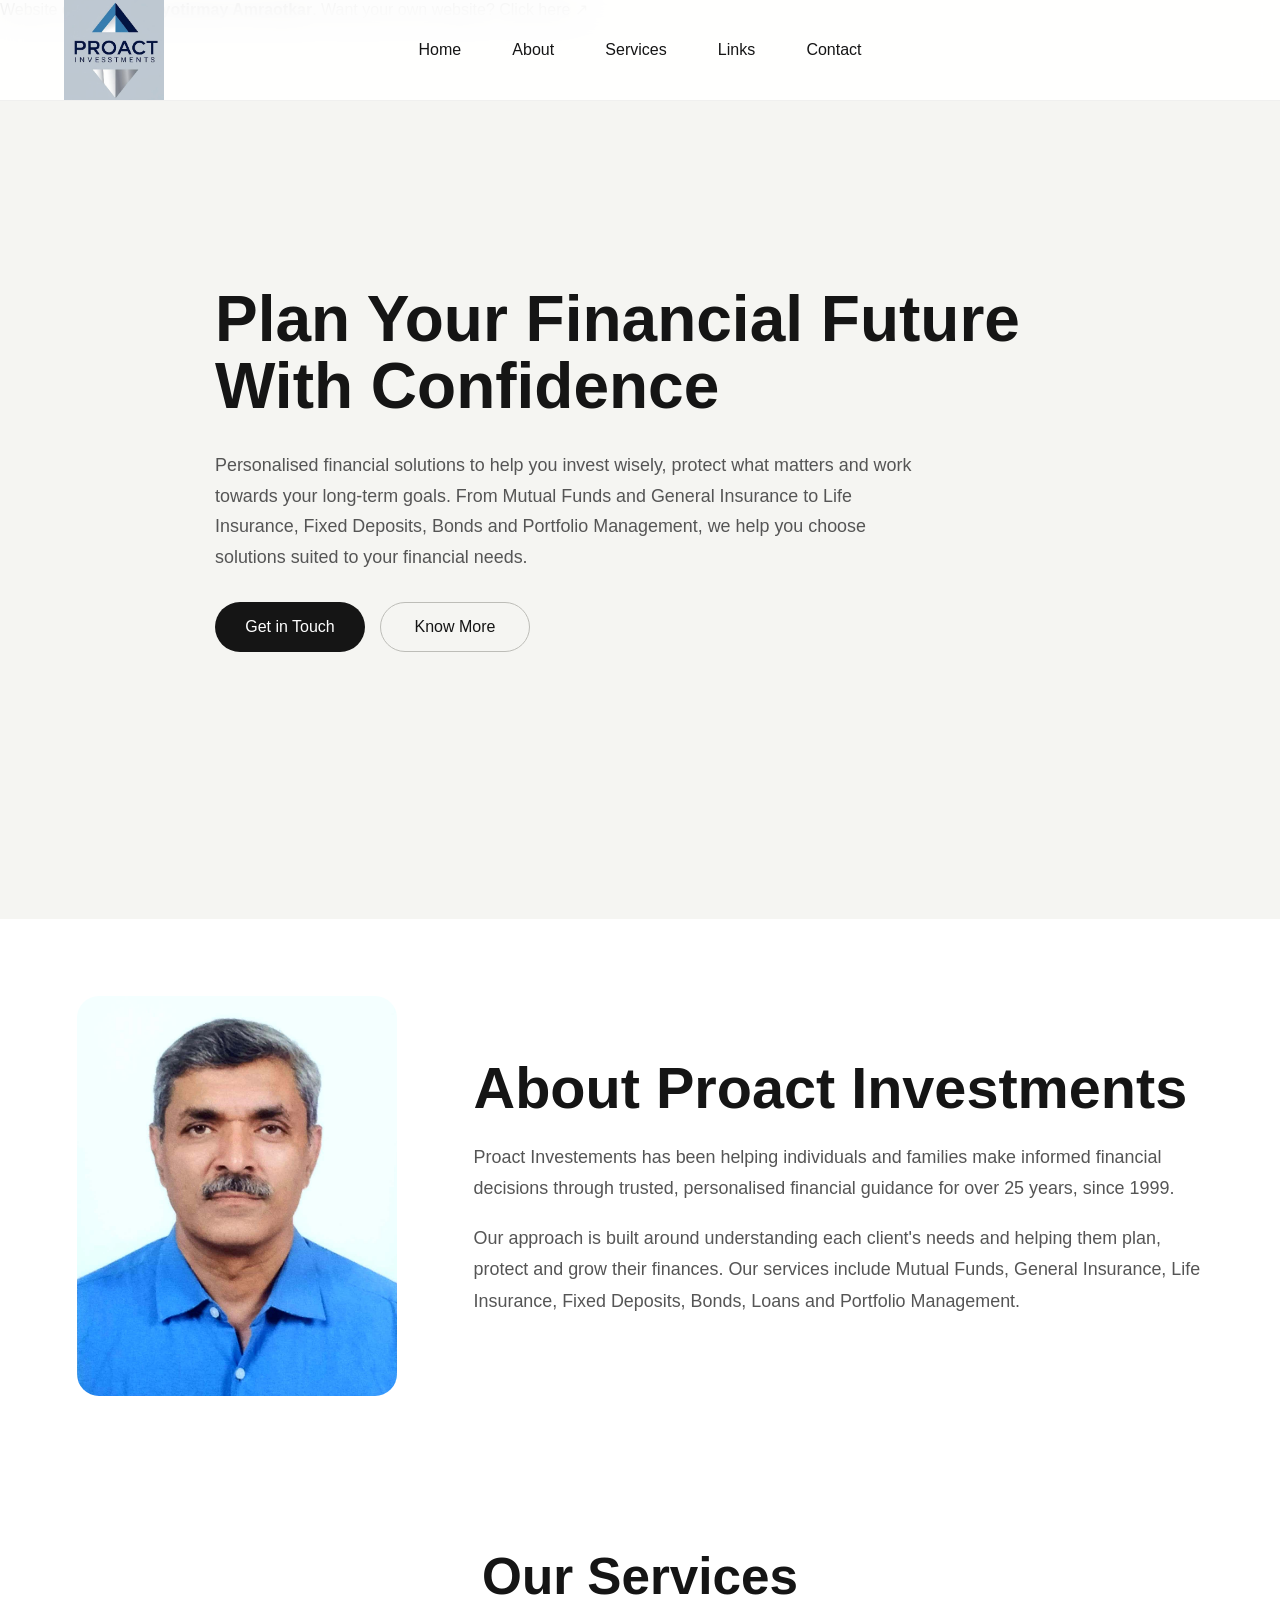
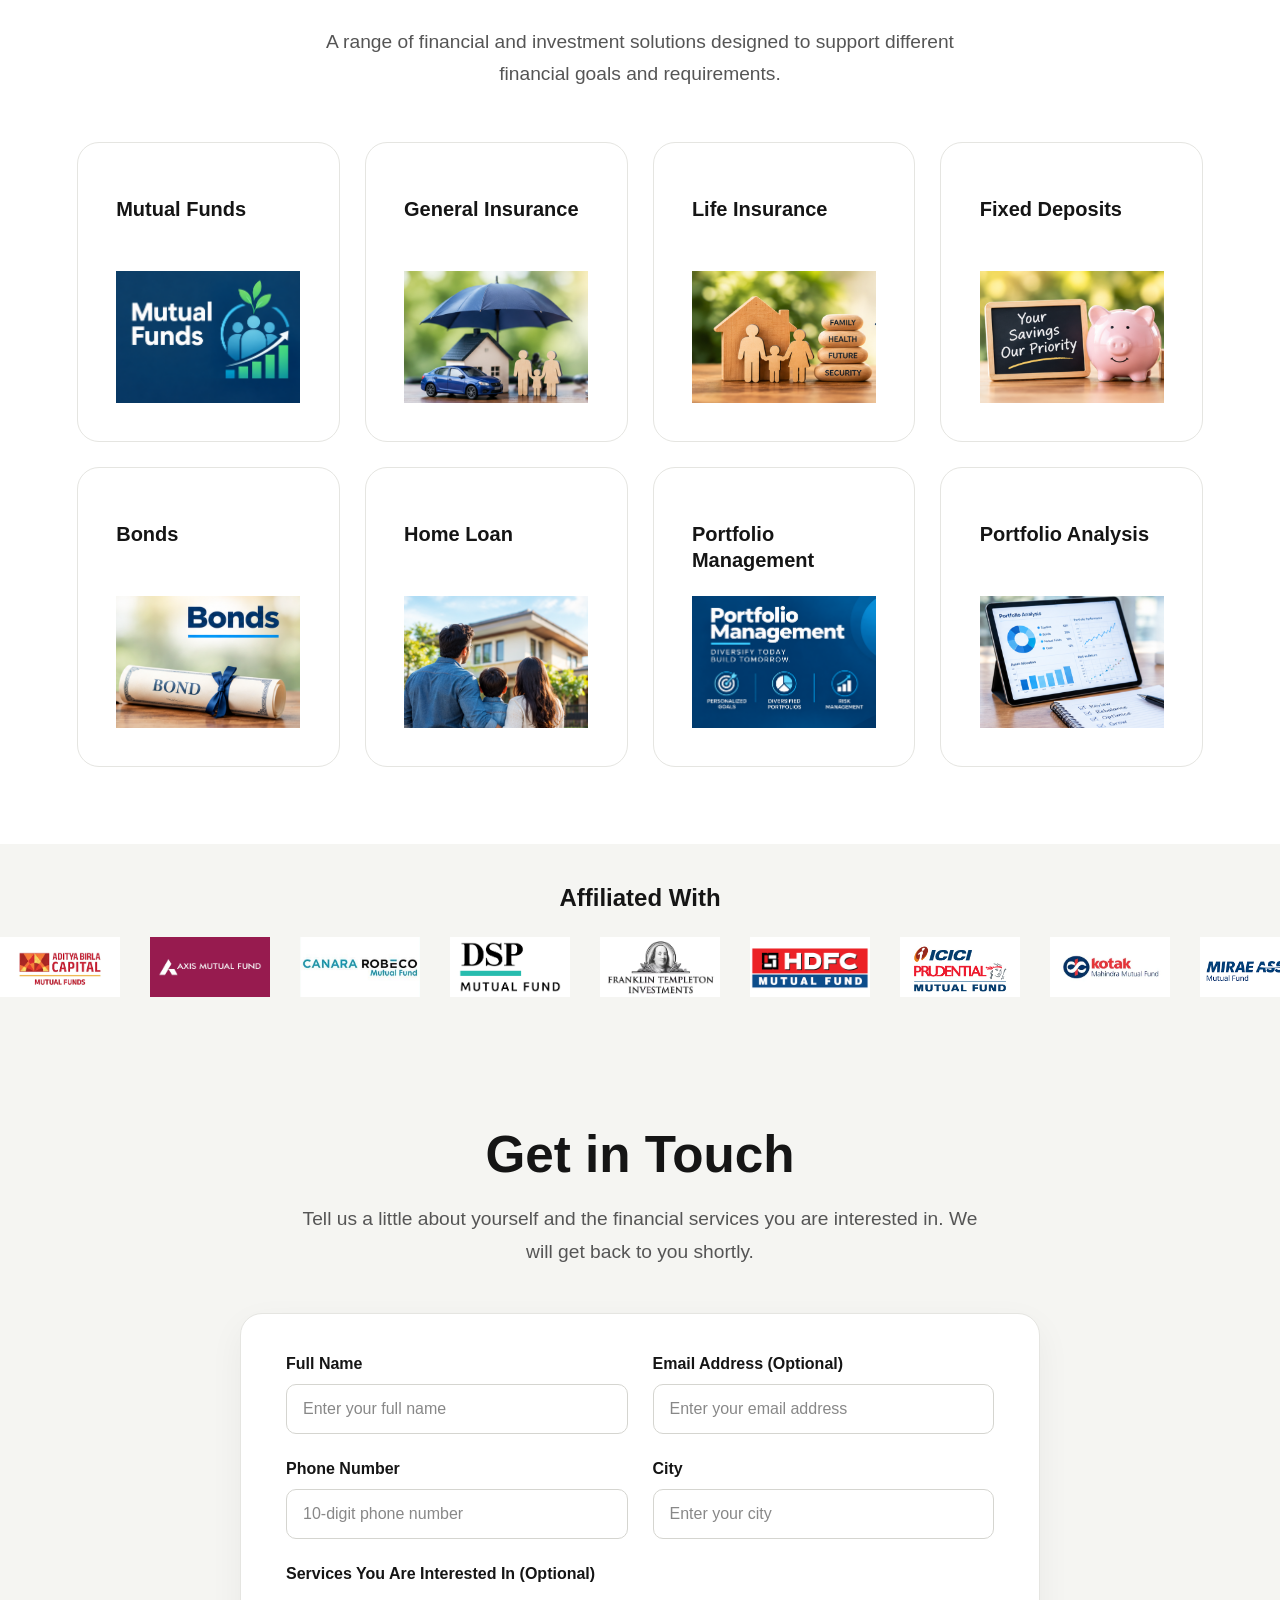
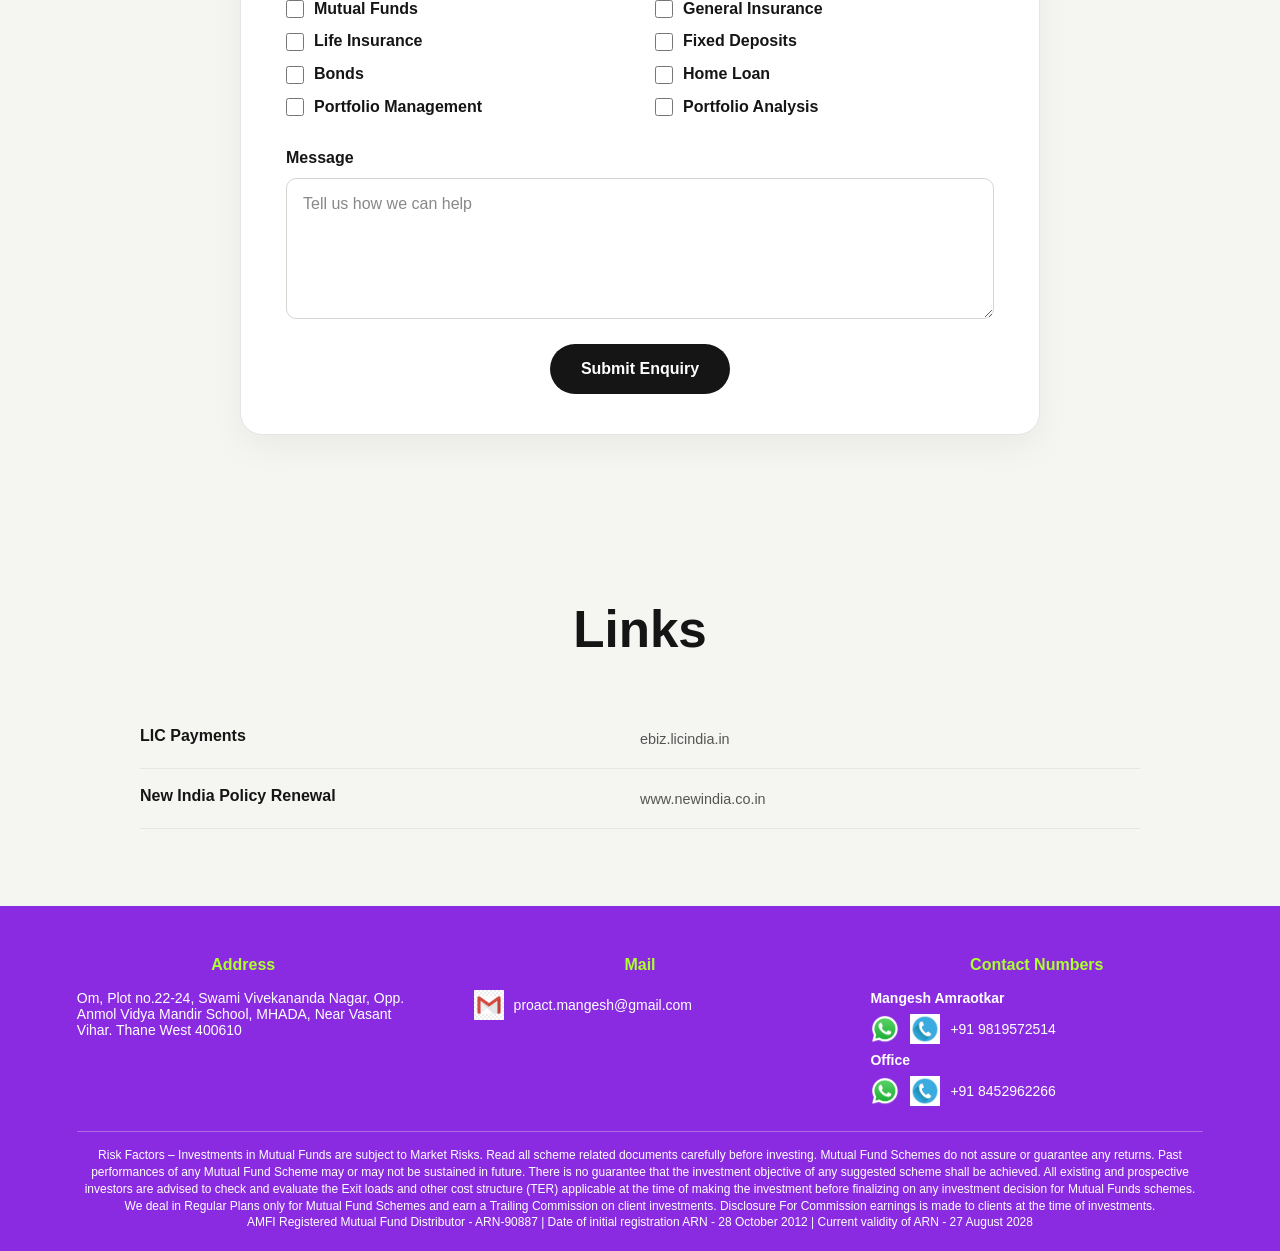
==== index.html @ 192f164f "Update index.html" ====
<!DOCTYPE html>

<html lang="en">

<head>
    <meta charset="UTF-8">
    <meta name="viewport" content="width=device-width, initial-scale=1.0">
    <meta name="description" content="Proact - Financial and investment services including mutual funds, insurance, fixed deposits, bonds and portfolio management.">
    <title>Proact</title>
    <link rel="stylesheet" href="style.css">
</head>

<body>

<header class="navbar">

    <a href="index.html#home" class="logo">
        <img src="images/proact.png" alt="Proact">
    </a>

    <nav class="desktop-nav">
        <a href="index.html#home">Home</a>
        <a href="index.html#about">About</a>
        <a href="index.html#services">Services</a>
        <a href="index.html#links">Links</a>
        <a href="index.html#contact">Contact</a>
    </nav>

    <button class="menu-button" aria-label="Open navigation menu">
        <span></span>
        <span></span>
        <span></span>
    </button>

</header>

<div class="mobile-menu">

    <a href="#home">Home</a>
    <a href="#about">About</a>
    <a href="#services">Services</a>
    <a href="#links">Links</a>
    <a href="#contact">Contact</a>

</div>
<main>
    
    <section id="advert" class="advert">
        Website designed by <strong>Jyotirmay Amraotkar</strong>.
        Want your own website?
        <a href="https://jyotirmay-amraotkar.github.io/Portfolio/index.html" target="_blank" rel="noopener noreferrer">
            Click here ↗
        </a>
    </section>
    
    <section id="home" class="hero">

        <div class="hero-content">
            
            <h1>Plan Your Financial Future With Confidence</h1>

            <p>Personalised financial solutions to help you invest wisely, protect what matters and work towards your long-term goals. From Mutual Funds and General Insurance to Life Insurance, Fixed Deposits, Bonds and Portfolio Management, we help you choose solutions suited to your financial needs.</p>

            <div class="hero-buttons">

                <a href="index.html#contact-form" class="primary-button">Get in Touch</a>
                <a href="#about" class="secondary-button">Know More</a>

            </div>

        </div>

        <div class="hero-visual"></div>

    </section>

    <section id="about" class="about section">

        <div class="about-image">
            <img src="images/Mangesh.png">
        </div>

        <div class="about-content">

            <h2>About Proact Investments</h2>

            <p>Proact Investements has been helping individuals and families make informed financial decisions through trusted, personalised financial guidance for over 25 years, since 1999.</p>

            <p>Our approach is built around understanding each client's needs and helping them plan, protect and grow their finances. Our services include Mutual Funds, General Insurance, Life Insurance, Fixed Deposits, Bonds, Loans and Portfolio Management.</p>

        </div>

    </section>

    <section id="services" class="services section" style="scroll-margin-top: 10vh;">

        <div class="section-heading">
            
            <h2>Our Services</h2>

            <p>A range of financial and investment solutions designed to support different financial goals and requirements.</p>

        </div>

        <div class="services-grid">

            <a href="services.html#Mutual-Funds" class="service-card">
                <h3>Mutual Funds</h3>
                <img src="images/Service/MF1.png" alt="Mutual Funds">
            </a>

            <a href="services.html#General-Insurance" class="service-card">
                <h3>General Insurance</h3>
                <img src="images/Service/GI1.png" alt="General Insurance">
            </a>

            <a href="services.html#Life-Insurance" class="service-card">
                <h3>Life Insurance</h3>
                <img src="images/Service/LI1.png" alt="Life Insurance">
            </a>

            <a href="services.html#Fixed-Deposits" class="service-card">
                <h3>Fixed Deposits</h3>
                <img src="images/Service/FD1.png" alt="Fixed Deposits">
            </a>

            <a href="services.html#Bonds" class="service-card">
                <h3>Bonds</h3>
                <img src="images/Service/Bonds1.png" alt="Bonds">
            </a>

            <a href="services.html#Home-Loan" class="service-card">
                <h3>Home Loan</h3>
                <img src="images/Service/HL1.png" alt="Home Loan">
            </a>

            <a href="services.html#Portfolio-Management" class="service-card">
                <h3>Portfolio Management</h3>
                <img src="images/Service/PM1.png" alt="Portfolio Management">
            </a>

            <a href="services.html#Portfolio-Analysis" class="service-card">
                <h3>Portfolio Analysis</h3>
                <img src="images/Service/PA1.png" alt="Portfolio Analysis">
            </a>

        </div>

    </section>

    <section class="logo-section">

        <h2>Affiliated With</h2>

        <div class="logo-track">

            <div class="logo-box"><img src="images/Logo/birla.png" alt=""></div>
            <div class="logo-box"><img src="images/Logo/axis.png" alt=""></div>
            <div class="logo-box"><img src="images/Logo/canara.png" alt=""></div>
            <div class="logo-box"><img src="images/Logo/dsp.png" alt=""></div>
            <div class="logo-box"><img src="images/Logo/franklin.png" alt=""></div>
            <div class="logo-box"><img src="images/Logo/hdfc.png" alt=""></div>
            <div class="logo-box"><img src="images/Logo/icici.png" alt=""></div>
            <div class="logo-box"><img src="images/Logo/kotak.png" alt=""></div>
            <div class="logo-box"><img src="images/Logo/mirae.png" alt=""></div>
            <div class="logo-box"><img src="images/Logo/motilal.png" alt=""></div>
            <div class="logo-box"><img src="images/Logo/nippon.png" alt=""></div>
            <div class="logo-box"><img src="images/Logo/parag parikh.png" alt=""></div>
            <div class="logo-box"><img src="images/Logo/quant.png" alt=""></div>
            <div class="logo-box"><img src="images/Logo/sbi.png" alt=""></div>
            <div class="logo-box"><img src="images/Logo/sundaram.png" alt=""></div>
            <div class="logo-box"><img src="images/Logo/tata.png" alt=""></div>
            <div class="logo-box"><img src="images/Logo/UTI.png" alt=""></div>

        </div>

    </section>

<section id="contact-form" class="contact-form-section">


<div class="section-heading">
    <h2>Get in Touch</h2>
    <p>Tell us a little about yourself and the financial services you are interested in. We will get back to you shortly.</p>
</div>

<form action="https://formspree.io/f/mzedddbq" method="POST" class="contact-form" id="contactForm">

    <div class="form-row">

        <div class="form-group">
            <label for="name">Full Name</label>
            <input type="text" id="name" name="name" placeholder="Enter your full name" required>
        </div>

        <div class="form-group">
            <label for="email">Email Address <span>(Optional)</span></label>
            <input type="email" id="email" name="email" placeholder="Enter your email address">
        </div>

    </div>

    <div class="form-row">

        <div class="form-group">
            <label for="phone">Phone Number</label>
            <input type="tel" id="phone" name="phone" placeholder="10-digit phone number" pattern="[0-9]{10}" maxlength="10" inputmode="numeric" required>
        </div>

        <div class="form-group">
            <label for="city">City</label>
            <input type="text" id="city" name="city" placeholder="Enter your city">
        </div>

    </div>

    <div class="form-group">

        <label>Services You Are Interested In <span>(Optional)</span></label>

        <div class="service-checkboxes">

            <label class="checkbox-option">
                <input type="checkbox" name="services[]" value="Mutual Funds">
                <span>Mutual Funds</span>
            </label>

            <label class="checkbox-option">
                <input type="checkbox" name="services[]" value="General Insurance">
                <span>General Insurance</span>
            </label>

            <label class="checkbox-option">
                <input type="checkbox" name="services[]" value="Life Insurance">
                <span>Life Insurance</span>
            </label>

            <label class="checkbox-option">
                <input type="checkbox" name="services[]" value="Fixed Deposits">
                <span>Fixed Deposits</span>
            </label>

            <label class="checkbox-option">
                <input type="checkbox" name="services[]" value="Bonds">
                <span>Bonds</span>
            </label>

            <label class="checkbox-option">
                <input type="checkbox" name="services[]" value="Home Loan">
                <span>Home Loan</span>
            </label>

            <label class="checkbox-option">
                <input type="checkbox" name="services[]" value="Portfolio Management">
                <span>Portfolio Management</span>
            </label>

            <label class="checkbox-option">
                <input type="checkbox" name="services[]" value="Portfolio Analysis">
                <span>Portfolio Analysis</span>
            </label>

        </div>

    </div>

    <div class="form-group">
        <label for="message">Message</label>
        <textarea id="message" name="message" rows="5" placeholder="Tell us how we can help"></textarea>
    </div>

    <button type="submit" class="form-submit">Submit Enquiry</button>

</form>

<div class="form-success-popup" id="formSuccessPopup">

    <div class="form-success-content">

        <button type="button" class="form-success-close" aria-label="Close">&times;</button>

        <p>We have received your response and will contact you shortly. Thank you.</p>

    </div>

</div>


</section>


    <section id="links" class="links section" style="scroll-margin-top: 20vh;">

        <div class="section-heading">

            <h2>Links</h2>

        </div>

        <div class="links-grid">

            <div class="link-item">

                <div class="link-info">
                    <h3>LIC Payments</h3>
                </div>

                <a href="https://ebiz.licindia.in/D2CPM/?_ga=2.135355507.333589188.1790401181-675152320.1788937190#DirectPay" target="_blank">ebiz.licindia.in</a>

            </div>

            <div class="link-item">

                <div class="link-info">
                    <h3>New India Policy Renewal</h3>
                </div>

                <a href="https://www.newindia.co.in/portal/quickRenewPost/renewal" target="_blank">www.newindia.co.in</a>

            </div>

        </div>

    </section>

</main>

<footer id="contact">

    <div class="footer-main">

        <div class="footer-address">

            <h3>Address</h3>

            <p>Om, Plot no.22-24, Swami Vivekananda Nagar, Opp. Anmol Vidya Mandir School, MHADA, Near Vasant Vihar. Thane West 400610</p>

        </div>

        <div class="footer-contact1">

            <h3>Mail</h3>

            <div class="contact-line">

                <a href="mailto:proact.mangesh@gmail.com" class="contact-button">
                    <img src="images/mail.png" alt="Mail">
                </a>

                <a href="mailto:proact.mangesh@gmail.com">proact.mangesh@gmail.com</a>

            </div>

        </div>

        <div class="footer-contact2">

            <h3>Contact Numbers</h3>

            <p><strong>Mangesh Amraotkar</strong></p>

            <div class="contact-line">

                <a href="https://wa.me/919819572514" class="contact-button" target="_blank">
                    <img src="images/wapp.png">
                </a>

                <a href="tel:+919819572514" class="contact-button">
                    <img src="images/call.png" alt="Call">
                </a>

                <p>+91 9819572514</p>

            </div>

            <p><strong>Office</strong></p>

            <div class="contact-line">

                <a href="https://wa.me/918452962266" class="contact-button" target="_blank">
                    <img src="images/wapp.png">
                </a>

                <a href="tel:+918452962266" class="contact-button">
                    <img src="images/call.png" alt="Call">
                </a>

                <p>+91 8452962266</p>

            </div>

        </div>

    </div>

    <div class="footer-bottom">

        <p>Risk Factors – Investments in Mutual Funds are subject to Market Risks. Read all scheme related documents carefully before investing. Mutual Fund Schemes do not assure or guarantee any returns. Past performances of any Mutual Fund Scheme may or may not be sustained in future. There is no guarantee that the investment objective of any suggested scheme shall be achieved. All existing and prospective investors are advised to check and evaluate the Exit loads and other cost structure (TER) applicable at the time of making the investment before finalizing on any investment decision for Mutual Funds schemes. We deal in Regular Plans only for Mutual Fund Schemes and earn a Trailing Commission on client investments. Disclosure For Commission earnings is made to clients at the time of investments.</p>

        <p>AMFI Registered Mutual Fund Distributor - ARN-90887 | Date of initial registration ARN - 28 October 2012 | Current validity of ARN - 27 August 2028</p>

    </div>

</footer>

<script src="script.js"></script>

</body>
</html>
---- style.css ----
:root {
--background: #f5f5f2;
--surface: #ffffff;
--dark: #151515;
--border: #e5e5e1;
--radius: 22px;
--max-width: 1400px;
}

* {
  margin: 0;
  padding: 0;
  box-sizing: border-box;
  }

html {
scroll-behavior: smooth;
font-size: 16px;
}

body {
font-family: Arial, Helvetica, sans-serif;
background: var(--background);
color: var(--dark);
overflow-x: hidden;
}

a {
text-decoration: none;
color: inherit;
}

button {
font: inherit;
border: 0;
cursor: pointer;
}

img {
max-width: 100%;
display: block;
}

/* Navigation */

.logo {
width: 100px;
height: 100px;
overflow: hidden;
}

.logo img {
width: 100%;
height: 100%;
object-fit: contain;
}

.navbar {
position: fixed;
top: 0;
left: 0;
z-index: 1000;
width: 100%;
min-height: 76px;
padding: 0 clamp(20px, 5vw, 80px);
display: flex;
align-items: center;
justify-content: flex-start;
gap: clamp(40px, 6vw, 100px);
background: rgba(255, 255, 255, 0.92);
backdrop-filter: blur(14px);
border-bottom: 1px solid rgba(0, 0, 0, 0.06);
}

.desktop-nav {
position: absolute;
left: 50%;
transform: translateX(-50%);
display: flex;
align-items: center;
gap: clamp(25px, 4vw, 55px);
}

.desktop-nav a {
font-size: 1rem;
transition: opacity 0.2s ease;
}

.desktop-nav a:hover {
opacity: 0.5;
}

.nav-actions {
display: flex;
align-items: center;
gap: 22px;
}

.nav-actions > a:first-child {
font-size: 0.9rem;
}

.nav-button {
min-width: 120px;
height: 42px;
padding: 0 22px;
display: flex;
align-items: center;
justify-content: center;
background: var(--dark);
color: #ffffff;
border-radius: 100px;
transition: transform 0.2s ease;
}

.nav-button:hover {
transform: translateY(-2px);
}

.menu-button {
display: none;
width: 42px;
height: 42px;
margin-left: auto;
padding: 8px;
background: transparent;
flex-direction: column;
justify-content: center;
gap: 5px;
}

.menu-button span {
width: 100%;
height: 2px;
background: var(--dark);
}

.mobile-menu {
display: none;
}

/* Shared Sections and Buttons */

.section {
width: min(var(--max-width), 100%);
margin: auto;
padding: clamp(50px, 6vw, 85px) clamp(20px, 6vw, 80px);
}

.primary-button,
.secondary-button {
min-width: 150px;
height: 50px;
padding: 0 25px;
display: inline-flex;
align-items: center;
justify-content: center;
border-radius: 100px;
}

.primary-button {
background: var(--dark);
color: #ffffff;
}

.secondary-button {
border: 1px solid #bdbdb8;
background: transparent;
}

/* Hero Section */

.hero {
min-height: 100svh;
padding: clamp(110px, 12vw, 160px) clamp(20px, 7vw, 110px);
display: flex;
align-items: center;
background: var(--background);
}

.hero-content {
width: 100%;
max-width: 850px;
margin: 0 auto;
}

.hero-content h1 {
max-width: 850px;
font-size: clamp(2.8rem, 5vw, 5.5rem);
line-height: 1.05;
font-weight: 700;
}

.hero-content p {
width: min(700px, 95%);
margin: 30px 0;
font-size: clamp(1rem, 1.4vw, 1.2rem);
line-height: 1.7;
color: #555555;
}

.hero-buttons {
display: flex;
flex-wrap: wrap;
gap: 15px;
}

/* About Section */

.about {
width: 100%;
display: flex;
flex-direction: row;
align-items: center;
gap: clamp(50px, 6vw, 80px);
background: var(--surface);
}

.about-image {
width: 320px;
height: 400px;
flex: 0 0 320px;
margin: 0;
border-radius: var(--radius);
overflow: hidden;
background: #eeeeea;
}

.about-image img {
width: 100%;
height: 100%;
object-fit: cover;
}

.about-content {
flex: 1;
width: auto;
max-width: 850px;
margin: 0;
}

.about-content h2 {
margin: 0 0 22px;
font-size: clamp(2.4rem, 4.5vw, 4rem);
line-height: 1.1;
}

.about-content p {
width: 100%;
margin: 0 0 18px;
font-size: clamp(1.05rem, 1.4vw, 1.25rem);
line-height: 1.75;
color: #555555;
}

/* Section Headings */

.section-heading {
max-width: 700px;
margin: 0 auto clamp(35px, 4vw, 55px);
text-align: center;
}

.section-heading h2 {
font-size: clamp(2rem, 4vw, 3.5rem);
line-height: 1.1;
}

.section-heading p {
max-width: 700px;
margin: 20px auto 0;
font-size: clamp(1.05rem, 1.5vw, 1.25rem);
line-height: 1.7;
color: #555555;
}

/* Services Section */

.services {
background: var(--surface);
}

.services-grid {
display: grid;
grid-template-columns: repeat(4, minmax(0, 1fr));
gap: clamp(15px, 2vw, 25px);
}

.service-card {
min-height: 300px;
padding: clamp(25px, 3vw, 40px);
display: flex;
flex-direction: column;
justify-content: space-between;
background: var(--surface);
border: 1px solid var(--border);
border-radius: var(--radius);
transition: transform 0.25s ease, box-shadow 0.25s ease;
}

.service-card:hover {
transform: translateY(-5px);
box-shadow: 0 15px 40px rgba(0, 0, 0, 0.07);
}

.service-card h3 {
margin-top: 14px;
font-size: 1.25rem;
line-height: 1.3;
}

.service-card img {
width: 100%;
height: auto;
object-fit: contain;
}

/* Affiliated Logos */

.logo-section {
width: 100%;
padding: 40px 0;
overflow: hidden;
}

.logo-section h2 {
margin-bottom: 25px;
text-align: center;
}

.logo-track {
display: flex;
align-items: center;
width: max-content;
gap: 30px;
animation: logo-scroll 35s linear infinite;
}

.logo-box {
width: 120px;
height: 60px;
flex: 0 0 120px;
display: flex;
align-items: center;
justify-content: center;
}

.logo-box img {
width: 100%;
height: 100%;
object-fit: contain;
}

@keyframes logo-scroll {
from {
transform: translateX(0);
}

to {
    transform: translateX(calc(-50% - 15px));
}

}

/* Contact Form */

.contact-form-section {
width: min(var(--max-width), 100%);
margin: auto;
padding: clamp(70px, 7vw, 100px) clamp(20px, 6vw, 80px);
background: var(--background);
}

.contact-form-section .section-heading {
max-width: 750px;
margin-bottom: 45px;
}

.contact-form {
width: min(100%, 800px);
margin: 0 auto;
padding: 40px 45px;
display: flex;
flex-direction: column;
gap: 25px;
background: var(--surface);
border: 1px solid var(--border);
border-radius: var(--radius);
box-shadow: 0 12px 35px rgba(0, 0, 0, 0.05);
}

.form-row {
display: grid;
grid-template-columns: 1fr 1fr;
gap: 25px;
}

.form-group {
display: flex;
flex-direction: column;
gap: 9px;
}

.form-group label {
font-size: 1rem;
font-weight: 600;
line-height: 1.3;
}

.form-group input,
.form-group textarea {
width: 100%;
padding: 14px 16px;
font-family: Arial, Helvetica, sans-serif;
font-size: 1rem;
line-height: 1.4;
color: var(--dark);
background: #ffffff;
border: 1px solid #d5d5d0;
border-radius: 10px;
outline: none;
transition: border-color 0.2s ease, box-shadow 0.2s ease;
}

.form-group input {
height: 50px;
}

.form-group textarea {
min-height: 130px;
resize: vertical;
}

.form-group input::placeholder,
.form-group textarea::placeholder {
color: #888888;
}

.form-group input:focus,
.form-group textarea:focus {
border-color: var(--dark);
box-shadow: 0 0 0 3px rgba(21, 21, 21, 0.08);
}

.service-checkboxes {
display: grid;
grid-template-columns: 1fr 1fr;
gap: 12px 30px;
padding: 5px 0;
}

.checkbox-option {
display: flex;
align-items: center;
gap: 10px;
font-size: 1rem;
font-weight: 400;
line-height: 1.4;
cursor: pointer;
}

.checkbox-option input {
width: 18px;
height: 18px;
margin: 0;
flex: 0 0 18px;
accent-color: var(--dark);
cursor: pointer;
}

.form-submit {
align-self: center;
min-width: 180px;
height: 50px;
padding: 0 28px;
background: var(--dark);
color: #ffffff;
border-radius: 100px;
font-size: 1rem;
font-weight: 600;
transition: transform 0.2s ease, opacity 0.2s ease;
}

.form-submit:hover {
transform: translateY(-2px);
opacity: 0.9;
}

.form-success-popup {
position: fixed;
inset: 0;
z-index: 2000;
display: none;
align-items: center;
justify-content: center;
padding: 20px;
background: rgba(0, 0, 0, 0.45);
}

.form-success-popup.active {
display: flex;
}

.form-success-content {
position: relative;
width: min(100%, 500px);
padding: 45px 50px;
background: var(--surface);
border-radius: var(--radius);
box-shadow: 0 20px 60px rgba(0, 0, 0, 0.2);
text-align: center;
}

.form-success-content p {
margin: 0;
font-size: 1.15rem;
line-height: 1.6;
color: var(--dark);
}

.form-success-close {
position: absolute;
top: 12px;
right: 16px;
width: 32px;
height: 32px;
background: transparent;
color: #555555;
font-size: 1.8rem;
line-height: 1;
}

.form-success-close:hover {
color: var(--dark);
}


/* Links Section */

.links-grid {
width: 100%;
max-width: 1000px;
margin: auto;
display: grid;
grid-template-columns: 1fr;
}

.link-item {
display: grid;
grid-template-columns: 1fr 1fr;
align-items: center;
padding: 18px 0;
border-bottom: 1px solid var(--border);
}

.link-info h3 {
margin-bottom: 5px;
font-size: 1rem;
}

.link-info p {
font-size: 0.85rem;
color: #777777;
}

.link-item > a {
justify-self: start;
font-size: 0.9rem;
color: #555555;
}

.link-item > a:hover {
text-decoration: underline;
}

/* Footer */

footer {
padding: clamp(30px, 4vw, 50px) clamp(20px, 6vw, 80px) 20px;
background: blueviolet;
color: white;
text-align: left;
}

.footer-main {
width: min(var(--max-width), 100%);
margin: auto;
display: grid;
grid-template-columns: repeat(3, minmax(0, 1fr));
gap: clamp(30px, 5vw, 70px);
}

.footer-address,
.footer-contact1,
.footer-contact2 {
display: flex;
flex-direction: column;
align-items: flex-start;
gap: 8px;
}

.footer-address h3,
.footer-contact1 h3,
.footer-contact2 h3 {
width: 100%;
margin-bottom: 8px;
font-size: 1rem;
color: greenyellow;
text-align: center;
}

.footer-address p,
.footer-contact1 p,
.footer-contact2 p {
width: 100%;
color: white;
font-size: 14px;
border-radius: 4px;
}

.footer-address p,
.footer-contact2 p {
text-align: left;
}

.footer-contact1 p {
text-align: center;
}

.contact-line {
width: 100%;
display: flex;
align-items: center;
justify-content: flex-start;
gap: 10px;
flex-wrap: wrap;
color: white;
font-size: 14px;
}

.contact-line > p {
width: auto;
margin: 0;
flex: 0 0 auto;
}

.contact-button {
width: 30px;
height: 30px;
flex: 0 0 30px;
display: flex;
align-items: center;
justify-content: center;
border-radius: 6px;
transition: transform 0.2s ease, opacity 0.2s ease;
}

.contact-button:hover {
transform: translateY(-2px);
opacity: 0.8;
}

.contact-button img {
width: 100%;
height: 100%;
object-fit: contain;
}

.contact-line > a:last-child {
transition: opacity 0.2s ease;
}

.contact-line > a:last-child:hover {
opacity: 0.75;
}

.footer-bottom {
width: min(var(--max-width), 100%);
margin: 25px auto 0;
padding-top: 15px;
border-top: 1px solid rgba(255, 255, 255, 0.3);
}

.footer-bottom p {
width: 100%;
text-align: center;
color: white;
font-size: 12px;
line-height: 1.4;
}

/* Services Page */

.services-page {
width: 100%;
}

.service-detail {
width: 100%;
min-height: auto;
padding: clamp(80px, 8vw, 110px) clamp(30px, 7vw, 100px);
padding-right: clamp(300px, 24vw, 380px);
display: grid;
grid-template-columns: 1fr;
grid-template-rows: auto auto;
align-items: start;
gap: clamp(25px, 3vw, 45px);
scroll-margin-top: 80px;
}

.service-detail:nth-child(even) {
background: var(--background);
}

.service-detail-image {
grid-column: 1;
grid-row: 1;
width: 100%;
aspect-ratio: 21 / 3;
background: var(--placeholder);
border-radius: var(--radius);
overflow: hidden;
}

.service-detail-image img {
width: 100%;
height: 100%;
object-fit: fill;
}

.service-detail-content {
grid-column: 1;
grid-row: 2;
width: 100%;
max-width: 1000px;
display: grid;
grid-template-columns: minmax(250px, 0.75fr) minmax(0, 1.25fr);
align-items: start;
gap: clamp(35px, 6vw, 90px);
}

.service-detail-content h1 {
margin: 0;
font-size: clamp(2.2rem, 4vw, 4.2rem);
line-height: 1.05;
color: var(--dark);
}

.service-detail-content p {
width: 100%;
max-width: 700px;
margin: 0;
font-size: clamp(1.05rem, 1.4vw, 1.25rem);
line-height: 1.8;
color: #555555;
}

.service-navigation {
position: fixed;
top: 50%;
right: clamp(20px, 3vw, 50px);
transform: translateY(-50%);
z-index: 100;
width: clamp(170px, 15vw, 220px);
display: flex;
flex-direction: column;
gap: 10px;
}

.service-navigation a {
width: 100%;
min-height: 42px;
padding: 10px 15px;
display: flex;
align-items: center;
justify-content: center;
background: var(--dark);
border: 1px solid #bbbbbb;
border-radius: 100px;
color: white;
font-size: 0.8rem;
line-height: 1.2;
text-align: center;
}

/* Tablet Optimization */

@media (max-width: 1100px) {

html {
    font-size: 17px;
}

.navbar {
    padding: 0 40px;
}

.desktop-nav {
    gap: 25px;
}

.desktop-nav a {
    font-size: 1.05rem;
}

.about {
    gap: 50px;
}

.about-image {
    width: 280px;
    height: 350px;
    flex-basis: 280px;
}

.about-content p {
    font-size: 1.15rem;
}

.services-grid {
    grid-template-columns: repeat(3, minmax(0, 1fr));
}

.service-card h3 {
    font-size: 1.3rem;
}

.footer-main {
    gap: 35px;
}

.footer-address p,
.footer-contact1 p,
.footer-contact2 p {
    font-size: 15px;
}

.service-detail {
    padding-right: 280px;
}

.service-detail-content p {
    font-size: 1.15rem;
}

.service-navigation {
    width: 190px;
}

.service-navigation a {
    font-size: 0.9rem;
}

}

/* Smaller Tablet Optimization */

@media (max-width: 900px) {

html {
    font-size: 17px;
}

.navbar {
    padding: 0 30px;
}

.desktop-nav {
    gap: 18px;
}

.desktop-nav a {
    font-size: 1rem;
}

.hero-content h1 {
    font-size: clamp(3rem, 6vw, 4.5rem);
}

.hero-content p {
    font-size: 1.15rem;
    line-height: 1.7;
}

.services-grid {
    grid-template-columns: repeat(2, minmax(0, 1fr));
}

.service-card h3 {
    font-size: 1.3rem;
}

.about {
    gap: 40px;
}

.about-image {
    width: 260px;
    height: 325px;
    flex-basis: 260px;
}

.about-content h2 {
    font-size: clamp(2.6rem, 5vw, 3.6rem);
}

.about-content p {
    font-size: 1.15rem;
    line-height: 1.75;
}

.section-heading h2 {
    font-size: clamp(2.4rem, 5vw, 3.5rem);
}

.section-heading p {
    font-size: 1.15rem;
}

.service-detail {
    padding: 80px clamp(25px, 6vw, 60px);
    padding-right: clamp(25px, 6vw, 60px);
    grid-template-columns: 1fr;
    grid-template-rows: auto auto;
    gap: 35px;
}

.service-detail-image {
    grid-column: 1;
    grid-row: 1;
    max-width: 100%;
    aspect-ratio: 16 / 8;
}

.service-detail-content {
    grid-column: 1;
    grid-row: 2;
    max-width: 100%;
    padding-top: 0;
    grid-template-columns: minmax(200px, 0.7fr) minmax(0, 1.3fr);
}

.service-detail-content h1 {
    font-size: clamp(2.6rem, 6vw, 4rem);
}

.service-detail-content p {
    font-size: 1.15rem;
    line-height: 1.75;
}

.service-navigation {
    position: static;
    width: 100%;
    transform: none;
    padding: 20px;
    flex-direction: row;
    justify-content: center;
    flex-wrap: wrap;
    gap: 8px;
    background: var(--surface);
}

.service-navigation a {
    width: auto;
    min-width: 120px;
    font-size: 0.9rem;
}

.contact-form {
    padding: 40px 35px;
}

.form-group label {
    font-size: 1rem;
}

.form-group input,
.form-group textarea {
    font-size: 1rem;
}

.checkbox-option {
    font-size: 1rem;
}

.link-info h3,
.link-item > a {
    font-size: 1rem;
}

}

/* Mobile Navigation and Layout */

@media (max-width: 800px) {

html {
    font-size: 17px;
}

.navbar {
    min-height: 76px;
    padding: 0 25px;
}

.desktop-nav {
    display: none;
}

.nav-actions {
    display: none;
}

.menu-button {
    display: flex;
}

.mobile-menu {
    position: fixed;
    top: 76px;
    left: 0;
    z-index: 999;
    width: 100%;
    padding: 25px;
    flex-direction: column;
    gap: 5px;
    background: #ffffff;
    border-bottom: 1px solid var(--border);
}

.mobile-menu.active {
    display: flex;
}

.mobile-menu a {
    padding: 14px 5px;
    border-bottom: 1px solid #eeeeee;
    font-size: 1.05rem;
}

.hero {
    min-height: auto;
    padding-top: 110px;
    padding-bottom: 65px;
}

.hero-content h1 {
    font-size: clamp(2.8rem, 9vw, 4rem);
    line-height: 1.08;
}

.hero-content p {
    width: 100%;
    font-size: 1.15rem;
    line-height: 1.75;
}

.hero-buttons a {
    font-size: 1rem;
}

.about {
    flex-direction: column;
    align-items: center;
    gap: 40px;
}

.about-image {
    width: min(100%, 320px);
    height: auto;
    aspect-ratio: 4 / 5;
    flex: 0 0 auto;
    margin: auto;
}

.about-content {
    width: 100%;
    max-width: 100%;
}

.about-content h2 {
    font-size: clamp(2.5rem, 8vw, 3.5rem);
}

.about-content p {
    font-size: 1.1rem;
    line-height: 1.75;
}

.section-heading h2 {
    font-size: clamp(2.5rem, 8vw, 3.5rem);
}

.section-heading p {
    font-size: 1.1rem;
    line-height: 1.75;
}

.footer-main {
    grid-template-columns: 1fr;
}

.footer-address,
.footer-contact1,
.footer-contact2 {
    width: 100%;
}

.footer-address p,
.footer-contact1 p,
.footer-contact2 p {
    font-size: 15px;
    line-height: 1.6;
}

.footer-bottom p {
    font-size: 13px;
    line-height: 1.5;
}

.service-detail-content {
    grid-template-columns: 1fr;
    gap: 20px;
}

.service-detail-content h1 {
    font-size: clamp(2.5rem, 8vw, 3.5rem);
}

.service-detail-content p {
    font-size: 1.1rem;
    line-height: 1.75;
}

.contact-form {
    padding: 35px 30px;
}

.form-row {
    grid-template-columns: 1fr;
}

.form-group label {
    font-size: 1rem;
}

.form-group input,
.form-group textarea {
    font-size: 1rem;
}

.checkbox-option {
    font-size: 1rem;
}

.link-info h3,
.link-item > a {
    font-size: 1rem;
}

}

/* Small Mobile Optimization */

@media (max-width: 550px) {

html {
    font-size: 16px;
}

.navbar {
    min-height: 68px;
    padding: 0 20px;
}

.logo {
    width: 80px;
    height: 80px;
}

.mobile-menu {
    top: 68px;
}

.menu-button {
    width: 38px;
    height: 38px;
}

.hero {
    padding-top: 105px;
}

.hero-content h1 {
    font-size: clamp(2.5rem, 10vw, 3.3rem);
}

.hero-content p {
    font-size: 1.05rem;
    line-height: 1.7;
}

.hero-buttons {
    width: 100%;
}

.hero-buttons a {
    flex: 1;
    min-width: 130px;
    font-size: 1rem;
}

.about {
    padding-top: 60px;
    padding-bottom: 60px;
}

.about-image {
    width: min(100%, 300px);
    aspect-ratio: 4 / 5;
}

.about-content h2 {
    font-size: clamp(2.3rem, 9vw, 3rem);
}

.about-content p {
    font-size: 1.05rem;
}

.services-grid {
    grid-template-columns: 1fr;
}

.service-card {
    min-height: 260px;
}

.service-card h3 {
    font-size: 1.25rem;
}

.section-heading h2 {
    font-size: clamp(2.3rem, 9vw, 3rem);
}

.section-heading p {
    font-size: 1.05rem;
}

.footer-main {
    gap: 35px;
}

.footer-address p,
.footer-contact1 p,
.footer-contact2 p {
    font-size: 15px;
}

.footer-bottom p {
    font-size: 12.5px;
}

.contact-line {
    gap: 8px;
}

.contact-button {
    width: 28px;
    height: 28px;
    flex-basis: 28px;
}

.service-detail {
    padding: 70px 20px;
    padding-right: 20px;
}

.service-detail-image {
    aspect-ratio: 16 / 8;
}

.service-detail-content {
    gap: 18px;
}

.service-detail-content h1 {
    margin-bottom: 0;
    font-size: 2.3rem;
}

.service-detail-content p {
    font-size: 1.05rem;
    line-height: 1.7;
}

.service-navigation {
    padding: 15px;
    gap: 7px;
}

.service-navigation a {
    min-width: 105px;
    padding: 9px 12px;
    font-size: 0.8rem;
}

.contact-form-section {
    padding: 60px 20px;
}

.contact-form {
    padding: 30px 20px;
}

.form-group label {
    font-size: 1rem;
}

.form-group input,
.form-group textarea {
    font-size: 1rem;
}

.service-checkboxes {
    grid-template-columns: 1fr;
}

.form-success-content {
    padding: 40px 30px;
}

.form-success-content p {
    font-size: 1.05rem;
}
}

/* Very Small Screens */

@media (max-width: 380px) {

html {
    font-size: 16px;
}

.navbar {
    padding: 0 16px;
}

.hero-content h1 {
    font-size: 2.4rem;
}

.hero-content p {
    font-size: 1.05rem;
}

.hero-buttons {
    flex-direction: column;
}

.hero-buttons a {
    width: 100%;
}

.about-content h2 {
    font-size: 2.3rem;
}

.about-content p {
    font-size: 1.05rem;
}

.section-heading h2 {
    font-size: 2.3rem;
}

.section-heading p {
    font-size: 1.05rem;
}

.service-detail-content h1 {
    font-size: 2.2rem;
}

.service-detail-content p {
    font-size: 1.05rem;
}

.service-navigation a {
    min-width: 90px;
    font-size: 0.78rem;
}

.contact-form {
    padding: 25px 16px;
}

.form-submit {
    width: 100%;
    min-width: 0;
}
}


/* Hide service navigation buttons on mobile phones only */
@media screen and (max-width: 1025px) {
    main.services-page > aside.service-navigation {
        display: none !important;
        visibility: hidden !important;
    }
}


/* Prevent horizontal page overflow on small screens */
@media screen and (max-width: 1025px) {
    html,
    body {
        max-width: 100%;
        overflow-x: clip;
    }

    img,
    video,
    iframe {
        max-width: 100%;
    }
}



/* Creator Advertisement */
.creator-notice {
    display: block;
    position: relative;
    width: 100%;
    box-sizing: border-box;

    margin: 0;
    padding: 0.75rem 5%;

    background-color: #f5f5f2;
    color: #333;

    text-align: center;
    font-size: clamp(0.8rem, 1.5vw, 1rem);
    line-height: 1.6;

    overflow-wrap: break-word;
}

.creator-notice p {
    margin: 0;
}

.creator-notice strong {
    font-weight: 700;
}

.creator-notice a {
    display: inline-block;
    margin-inline-start: 0.25rem;

    color: #2563eb;
    font-weight: 600;
    text-decoration: none;

    transition: color 0.2s ease;
}

.creator-notice a:hover {
    color: #1d4ed8;
    text-decoration: underline;
}

.creator-notice a:focus-visible {
    outline: 0.125rem solid currentColor;
    outline-offset: 0.2rem;
    border-radius: 0.15rem;
}

@media (max-width: 35rem) {
    .creator-notice {
        padding: 0.65rem 4%;
        line-height: 1.7;
    }

    .creator-notice a {
        margin-inline-start: 0.15rem;
    }
}
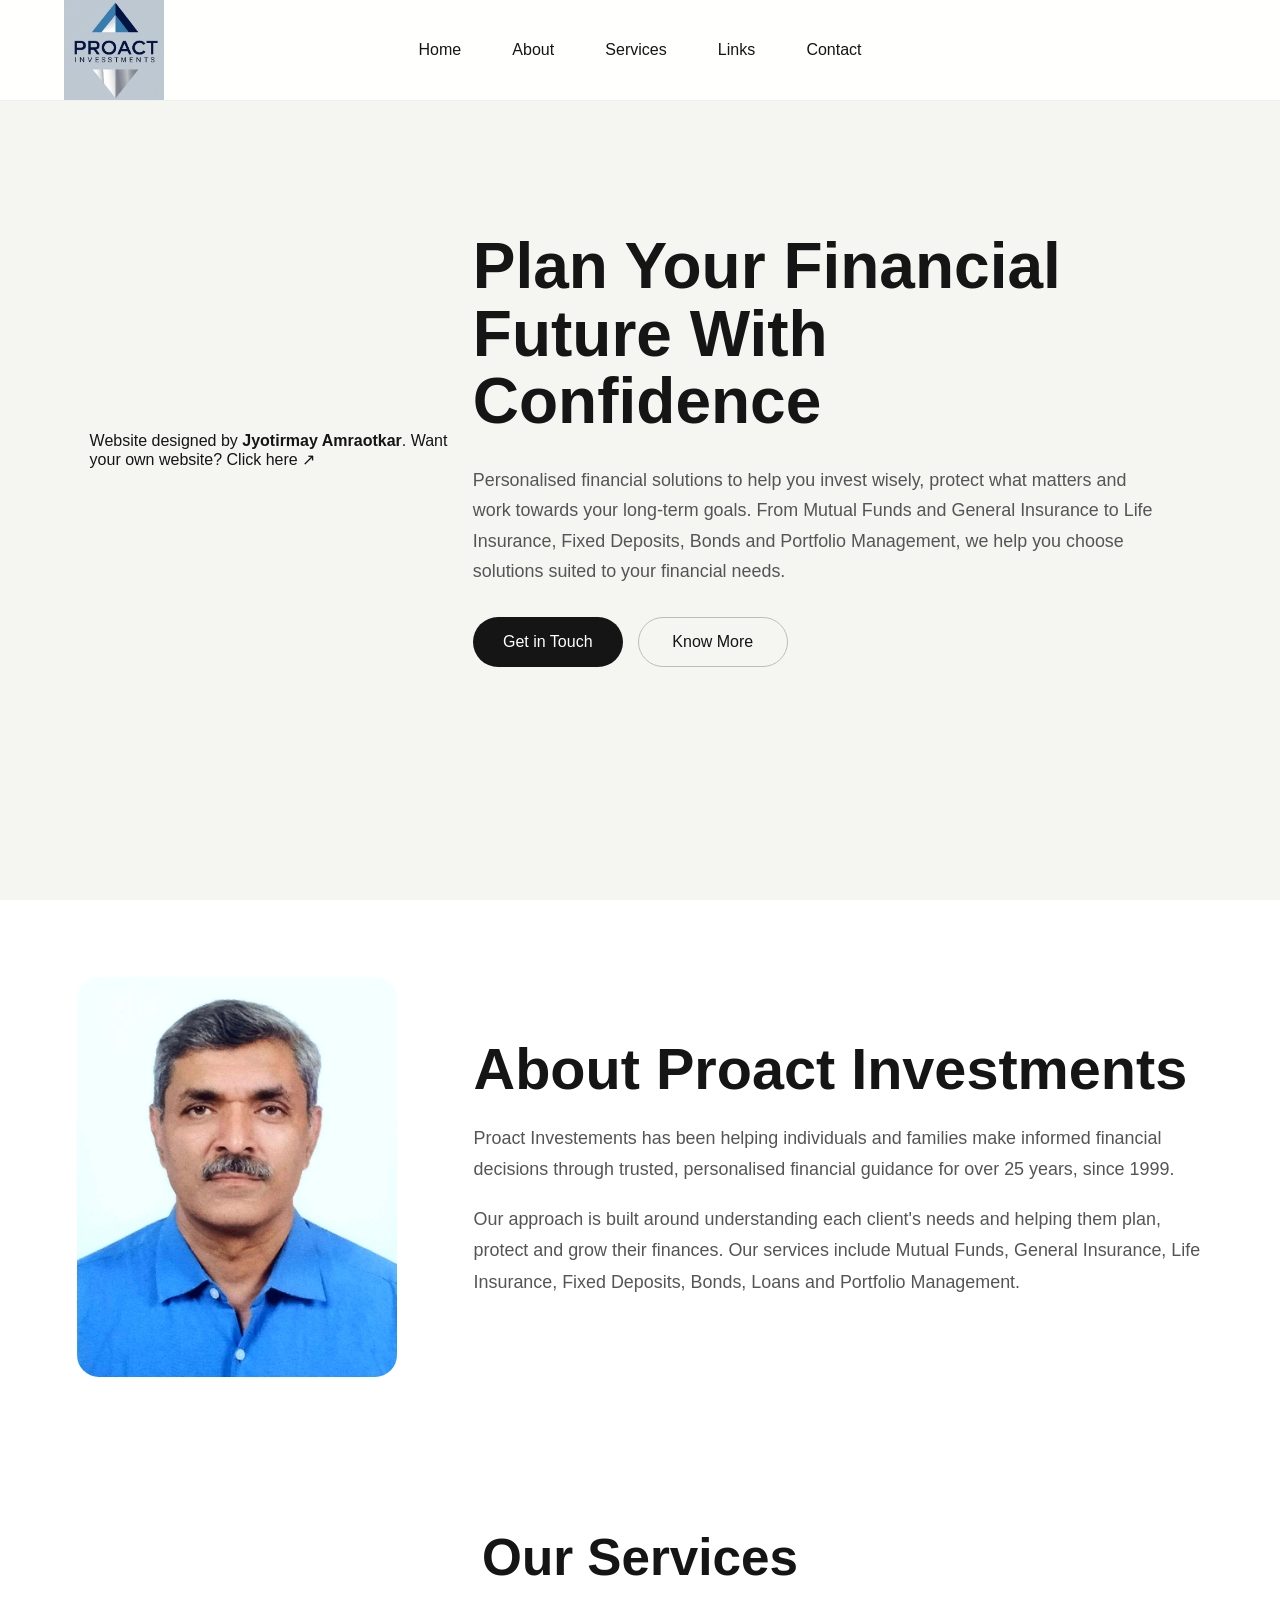
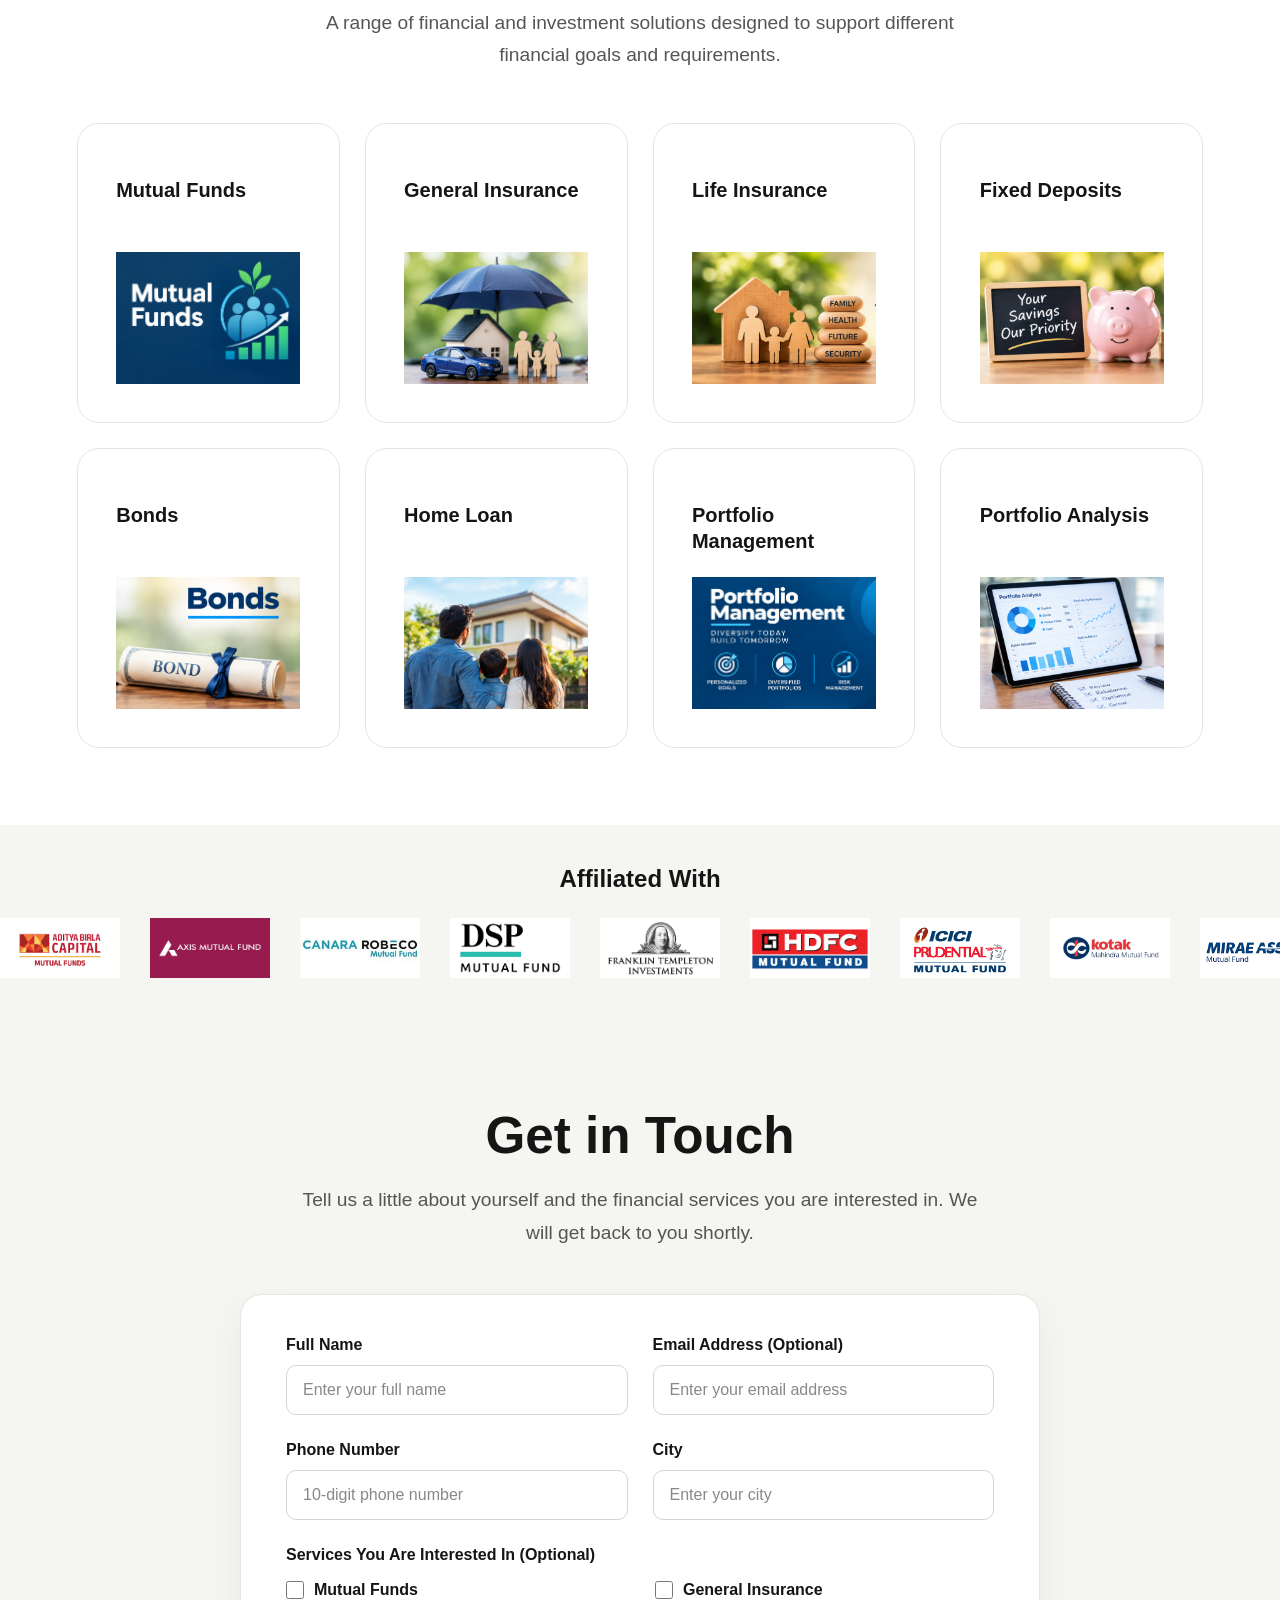
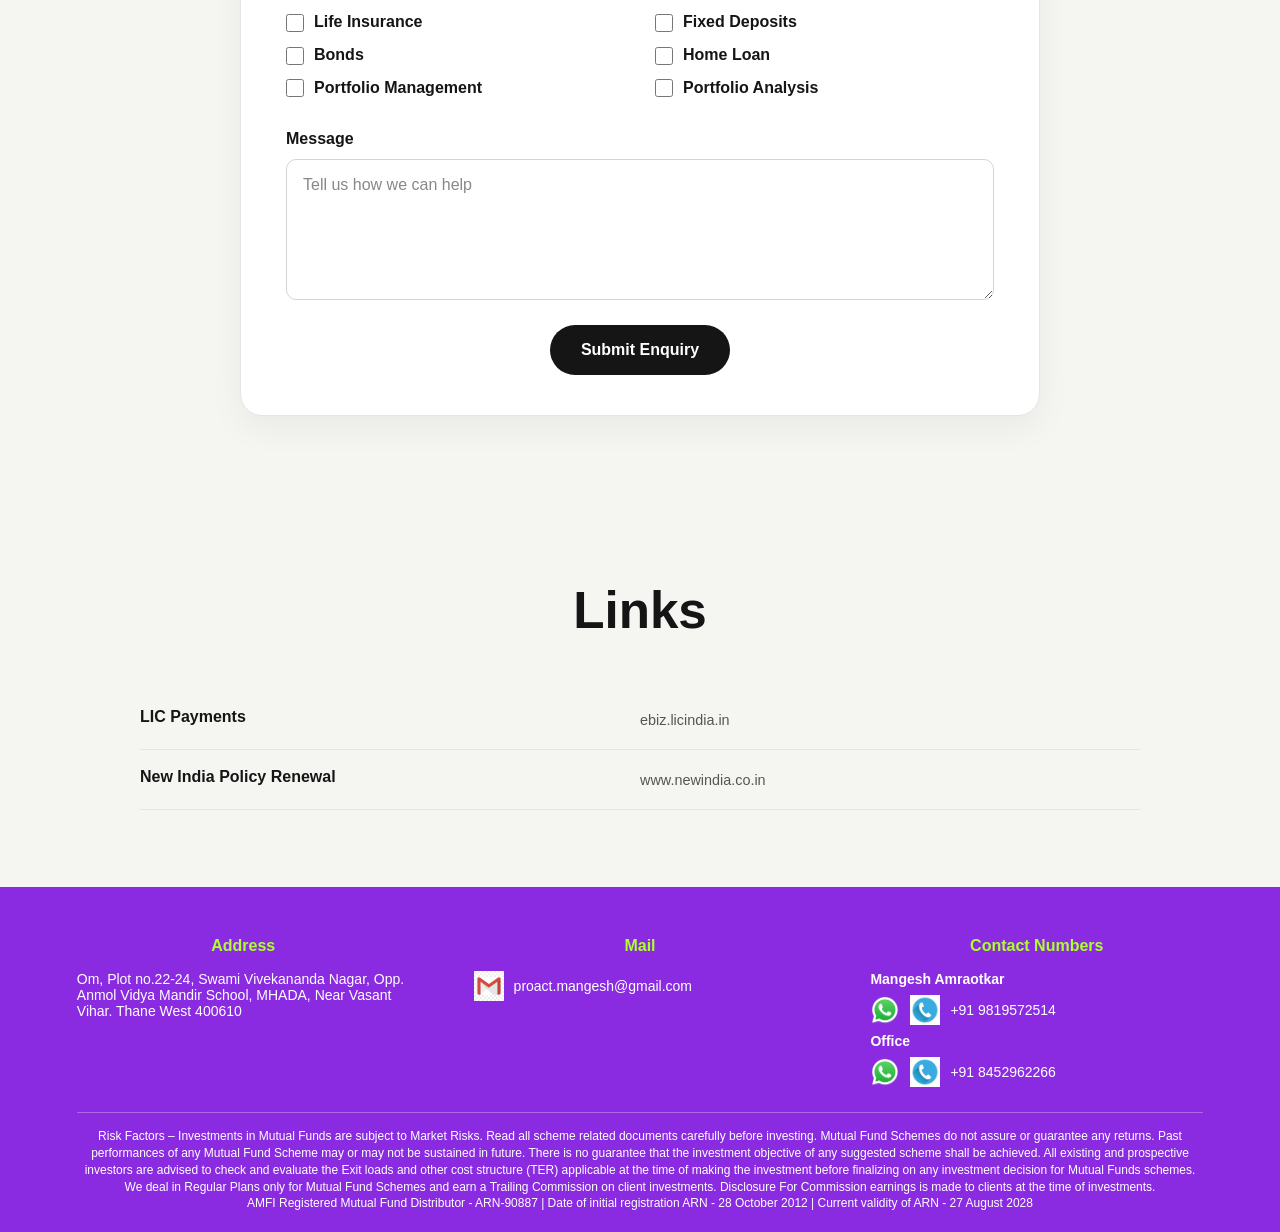
==== commit 20d2c1a0: "Update index.html" ====
--- a/index.html
+++ b/index.html
@@ -43,20 +43,16 @@
     <a href="#contact">Contact</a>
 
 </div>
-<main>
-    
-    <section id="advert" class="advert">
-        Website designed by <strong>Jyotirmay Amraotkar</strong>.
-        Want your own website?
-        <a href="https://jyotirmay-amraotkar.github.io/Portfolio/index.html" target="_blank" rel="noopener noreferrer">
-            Click here ↗
-        </a>
-    </section>
-    
+<main>    
     <section id="home" class="hero">
-
+        <div class="advert-content">
+            Website designed by <strong>Jyotirmay Amraotkar</strong>.
+            Want your own website?
+            <a href="https://jyotirmay-amraotkar.github.io/Portfolio/index.html"  target="_blank"  rel="noopener noreferrer">
+                Click here ↗
+            </a>
+        </div>
         <div class="hero-content">
-            
             <h1>Plan Your Financial Future With Confidence</h1>
 
             <p>Personalised financial solutions to help you invest wisely, protect what matters and work towards your long-term goals. From Mutual Funds and General Insurance to Life Insurance, Fixed Deposits, Bonds and Portfolio Management, we help you choose solutions suited to your financial needs.</p>
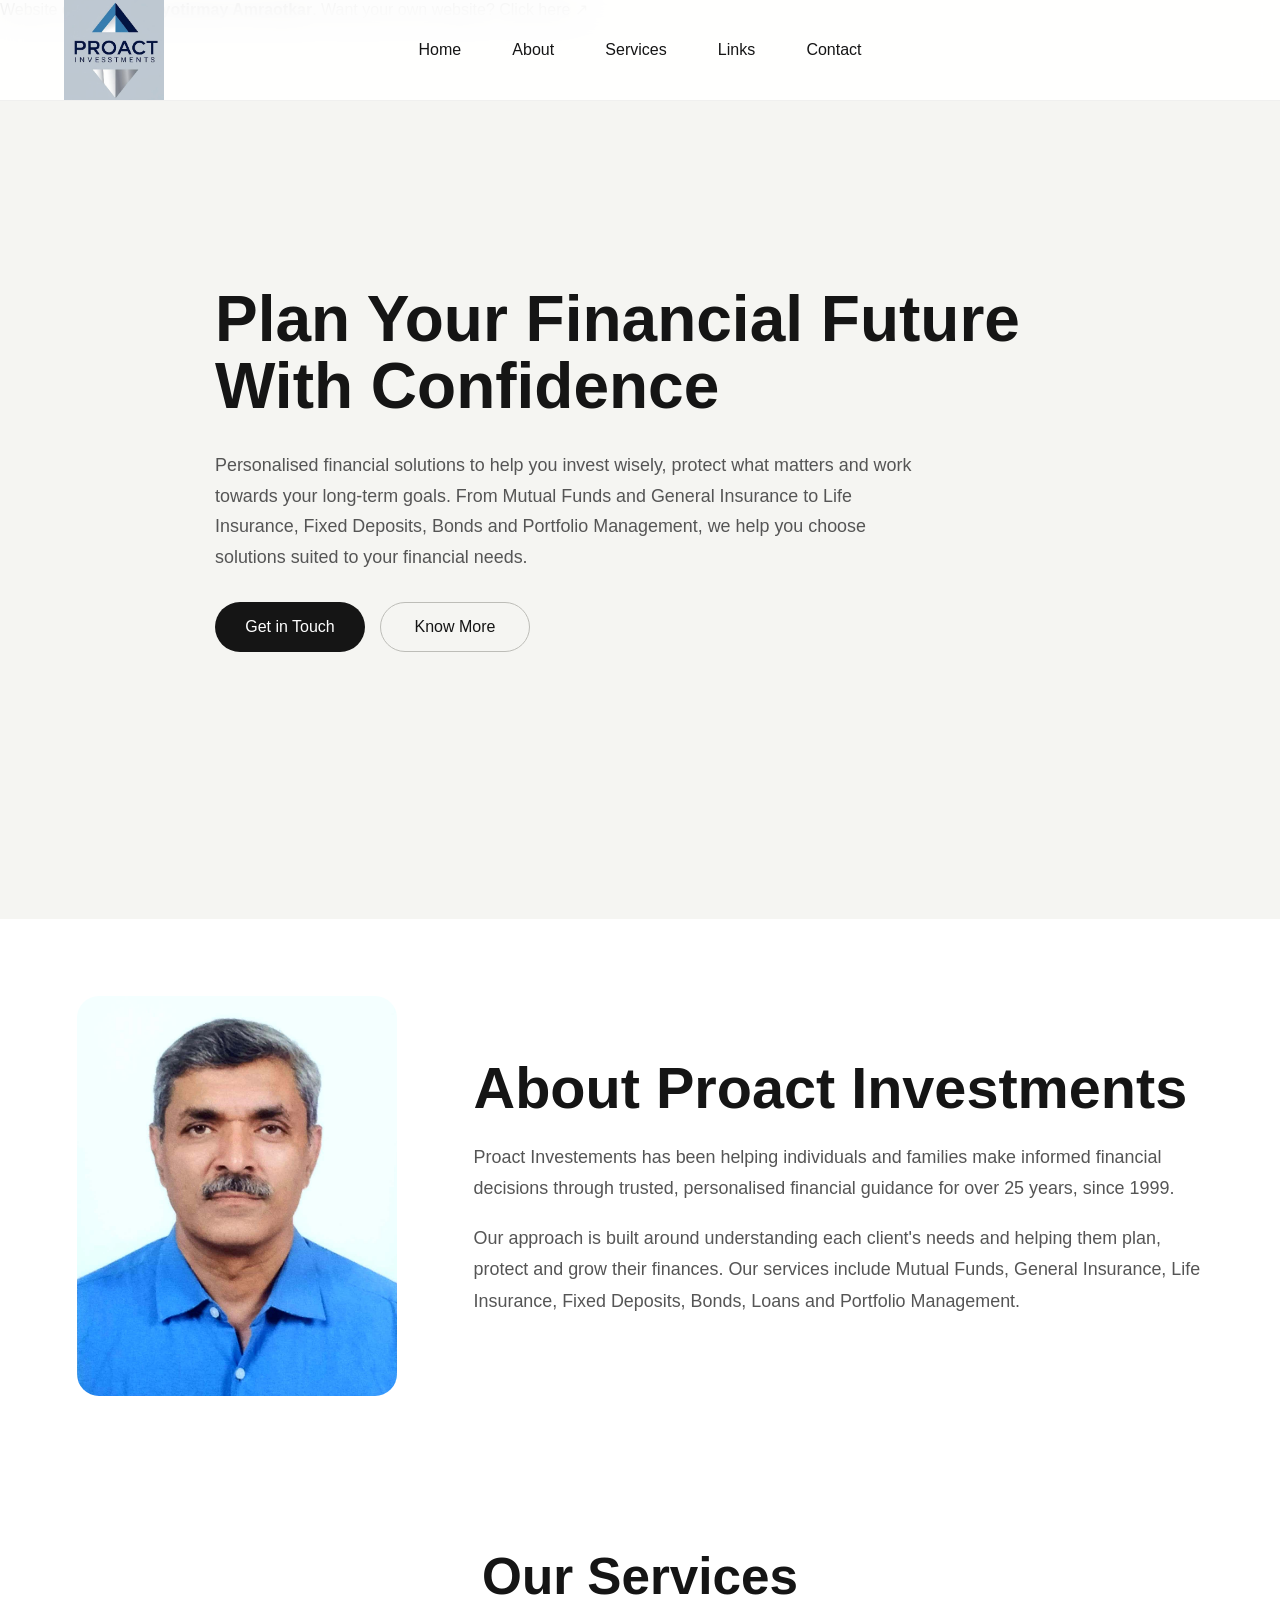
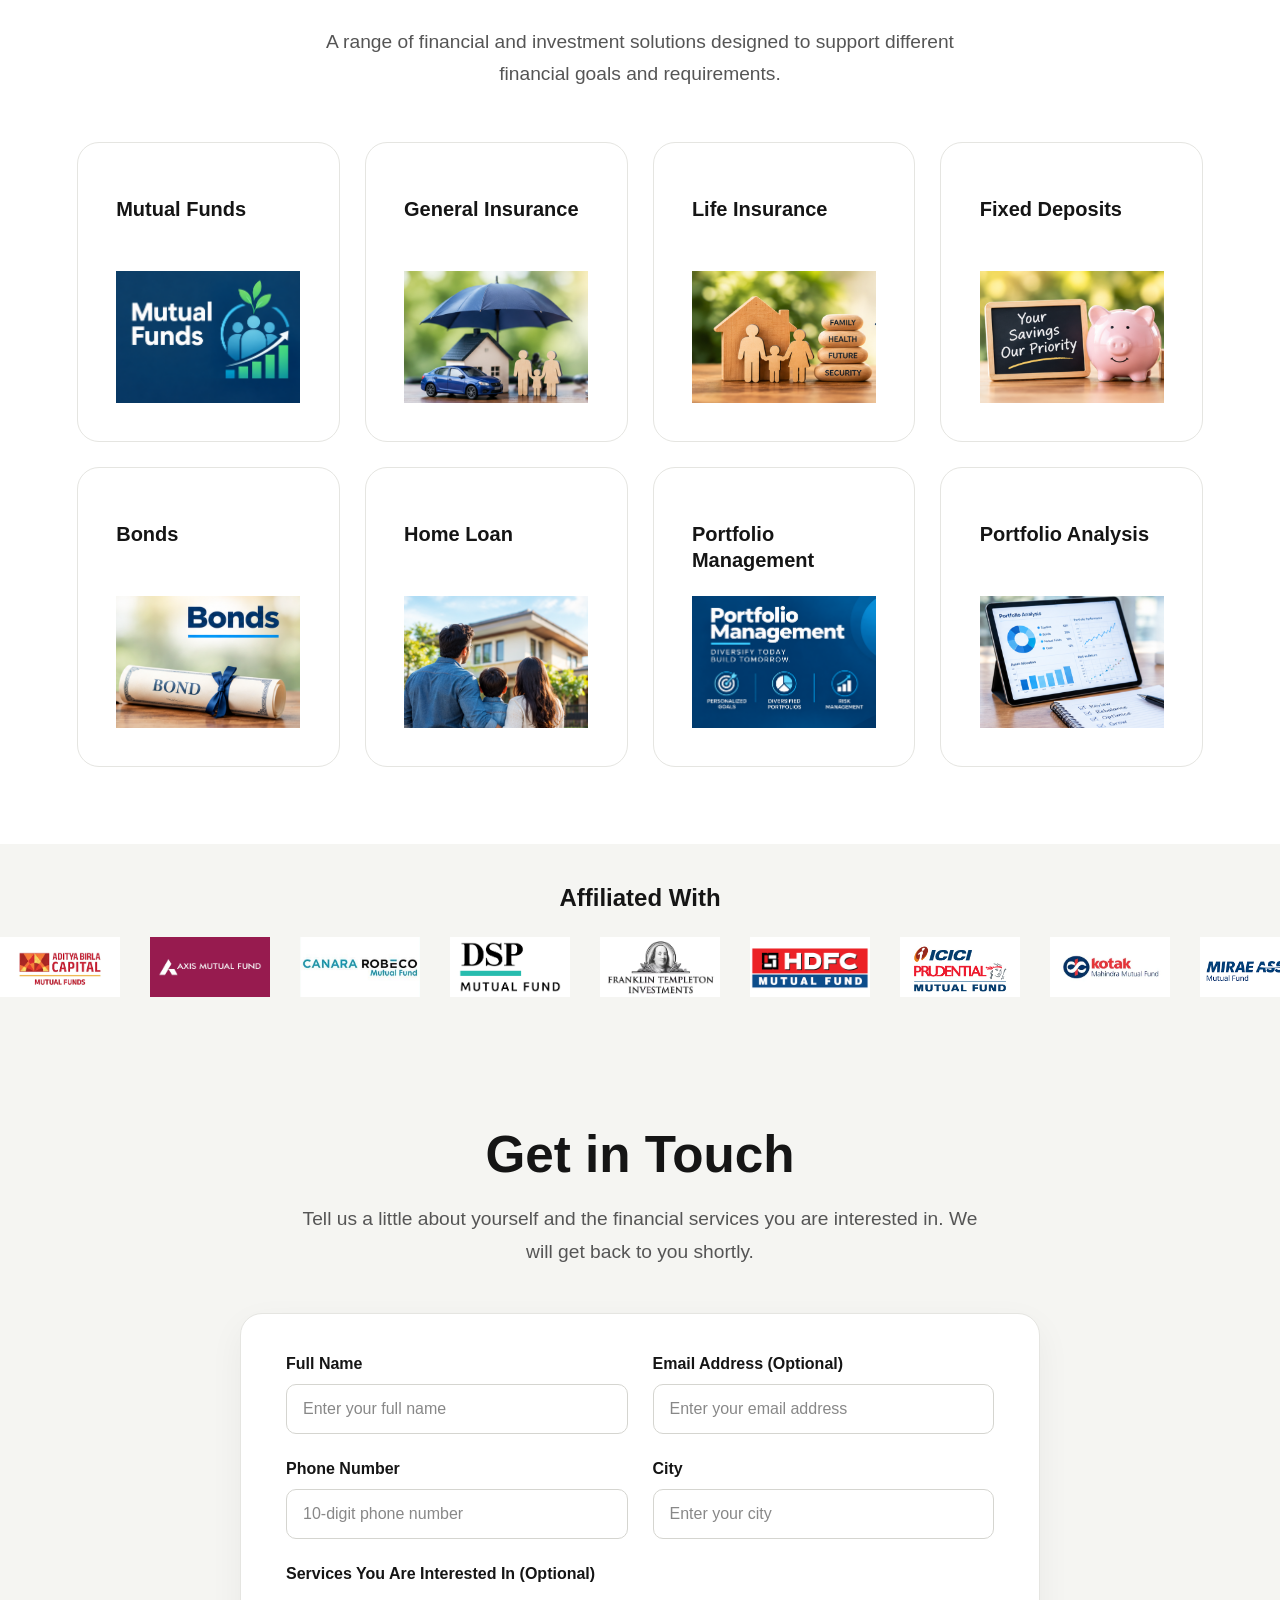
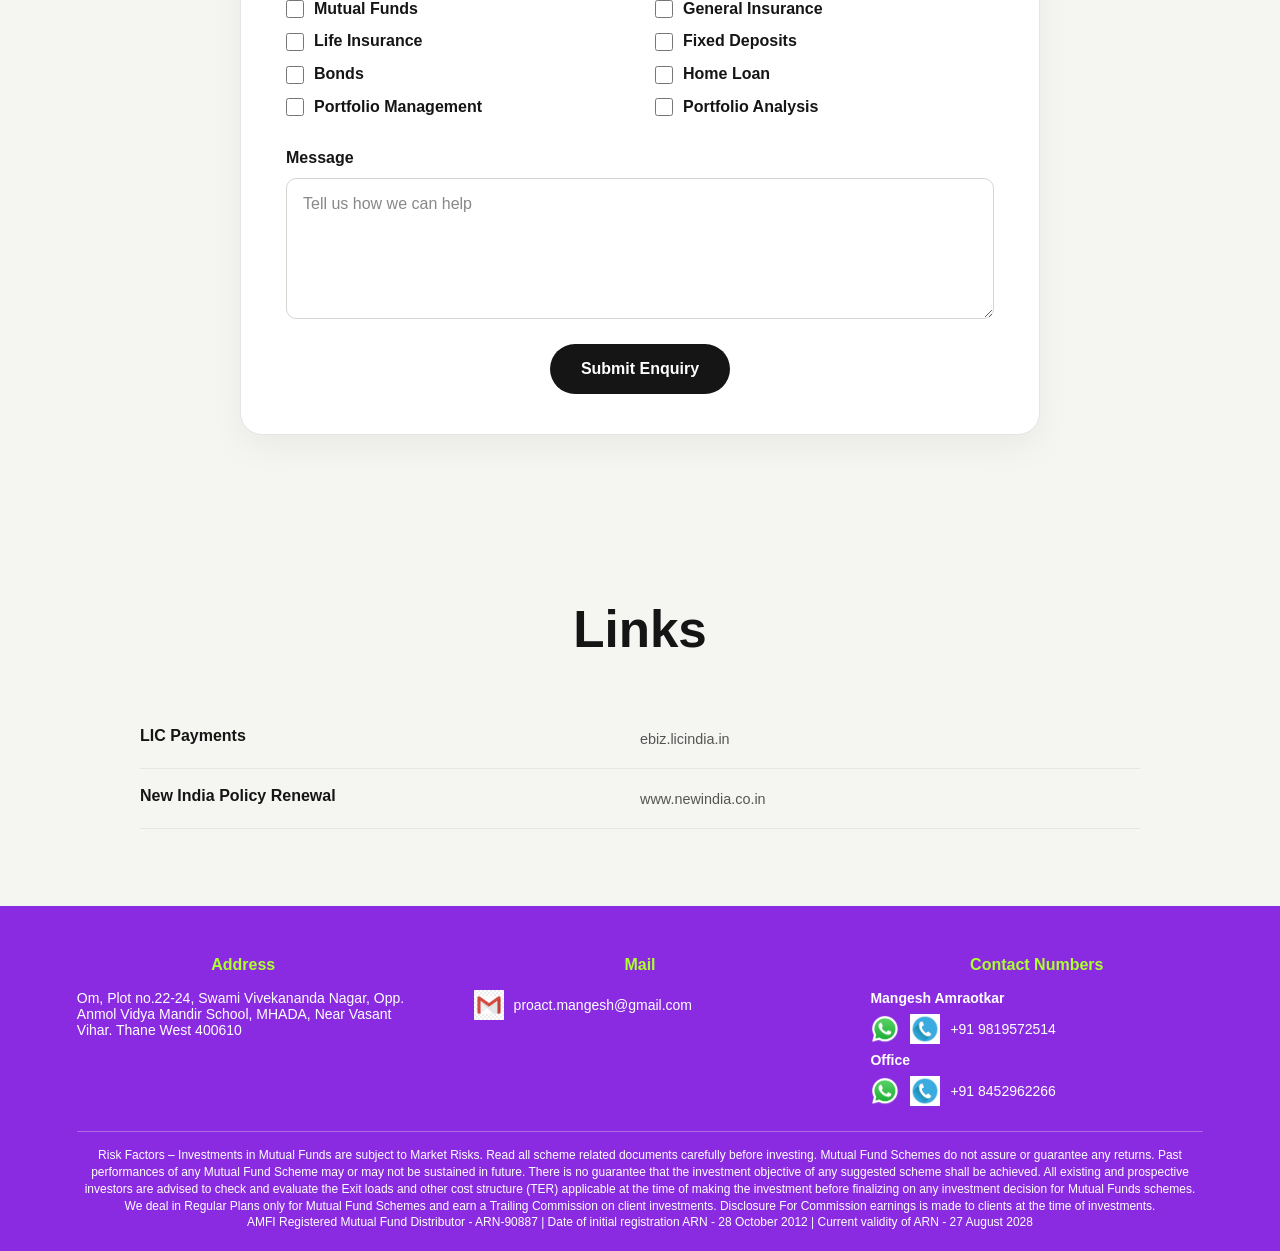
==== commit 4fe97284: "Update index.html" ====
--- a/index.html
+++ b/index.html
@@ -44,7 +44,7 @@
 
 </div>
 <main>    
-    <section id="home" class="hero">
+    <section>
         <div class="advert-content">
             Website designed by <strong>Jyotirmay Amraotkar</strong>.
             Want your own website?
@@ -52,6 +52,8 @@
                 Click here ↗
             </a>
         </div>
+    </section>
+    <section id="home" class="hero">
         <div class="hero-content">
             <h1>Plan Your Financial Future With Confidence</h1>
 
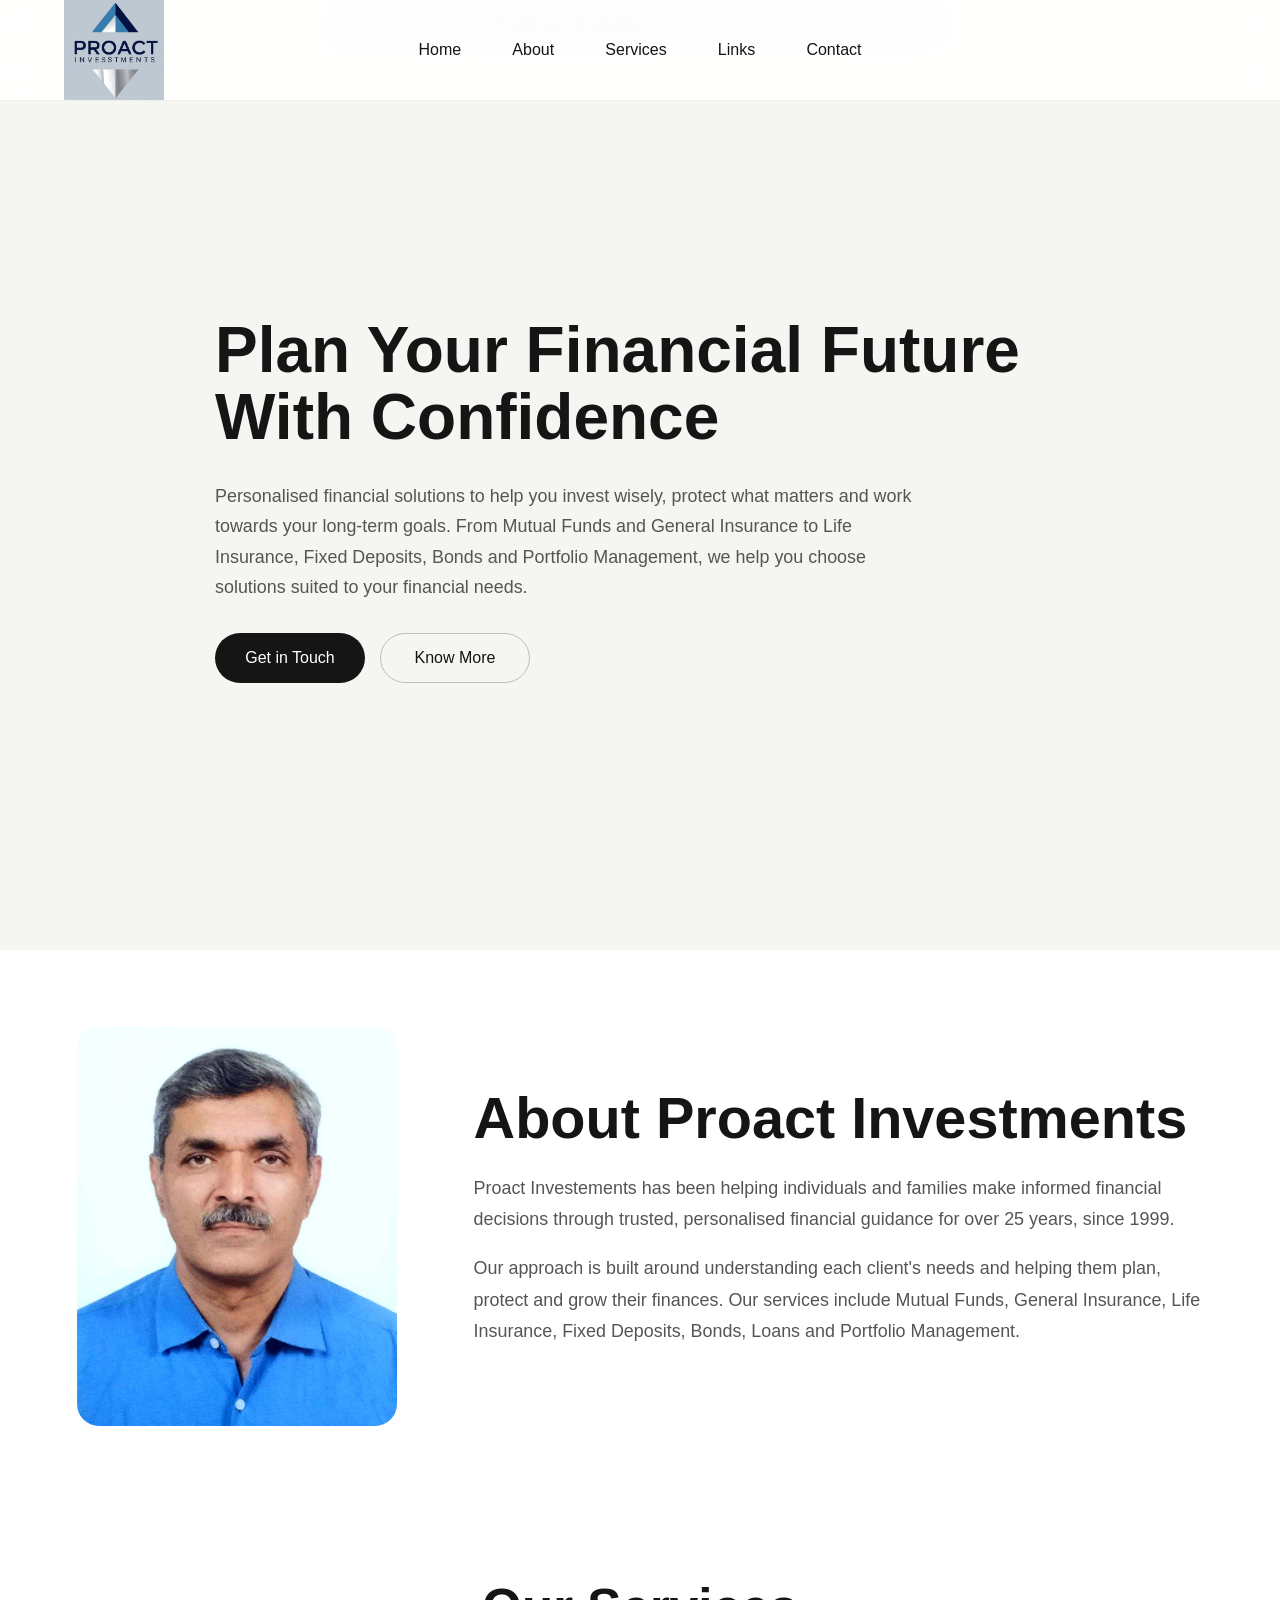
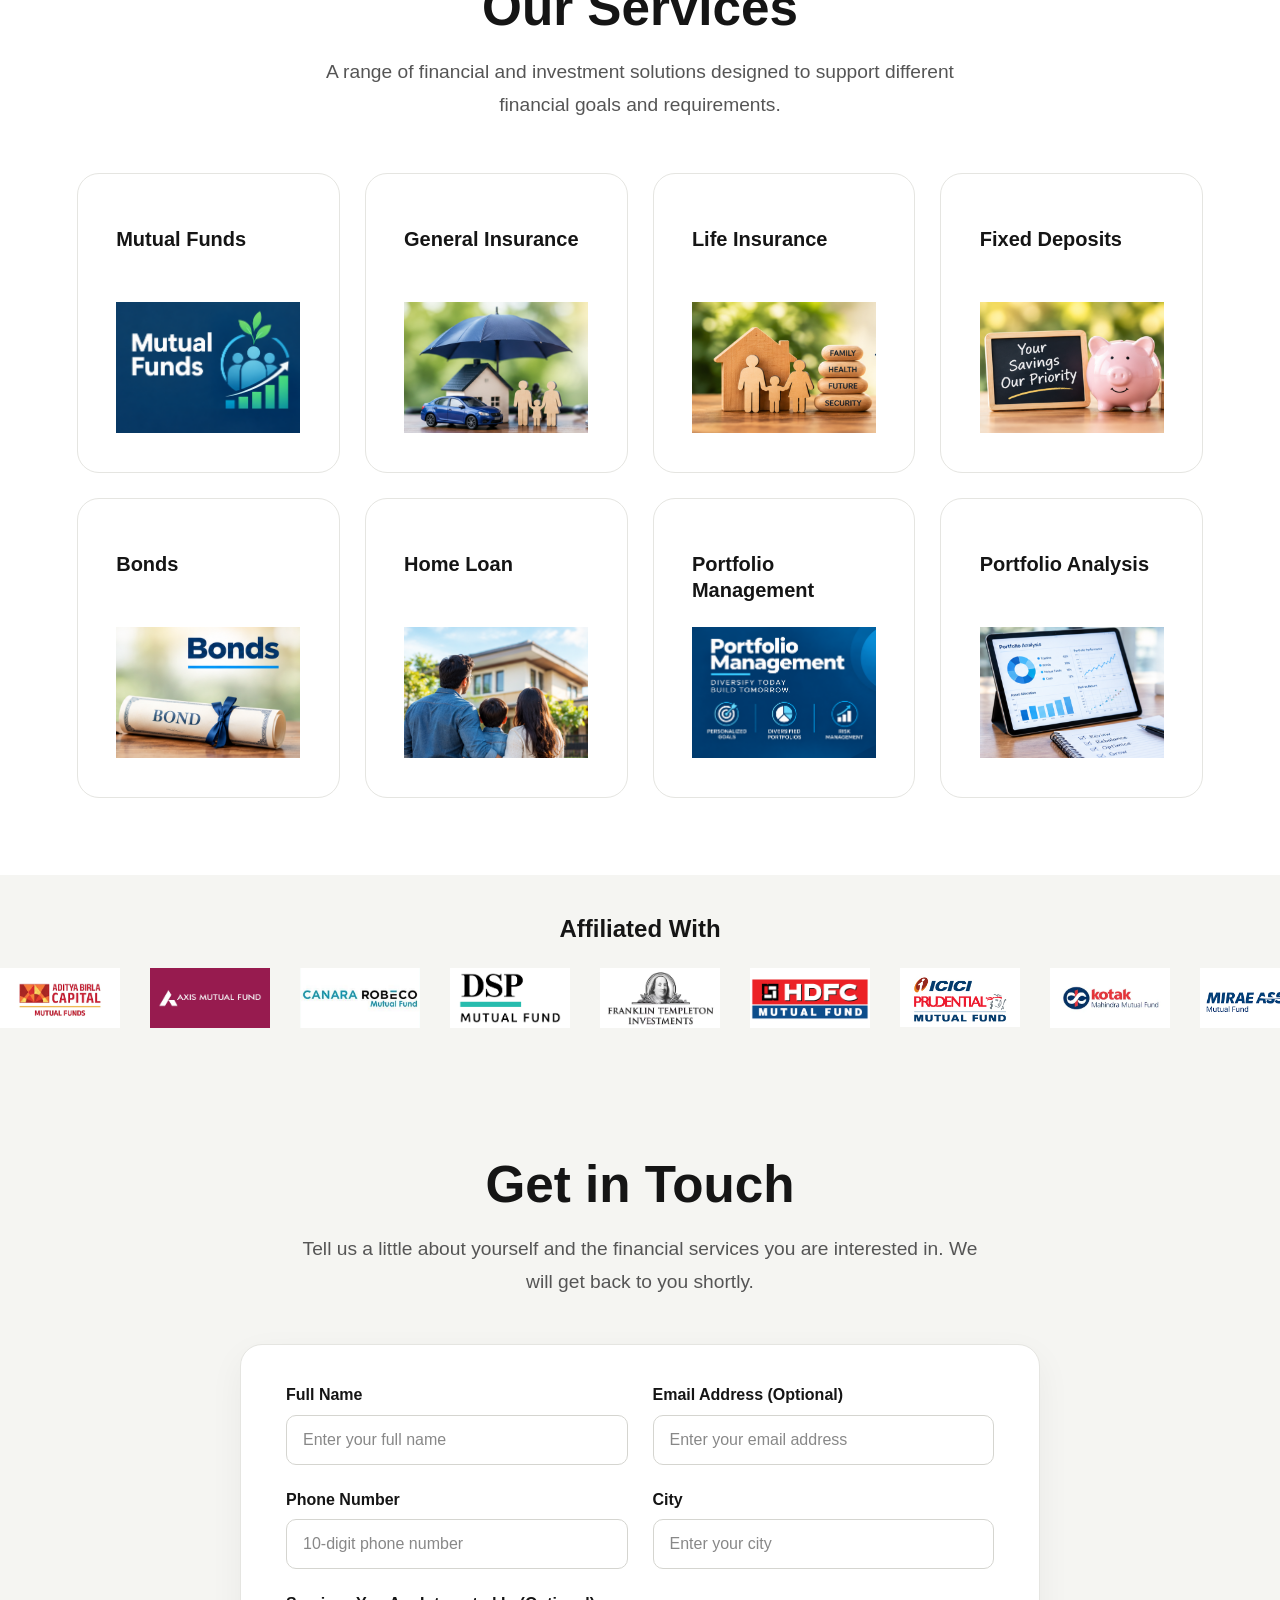
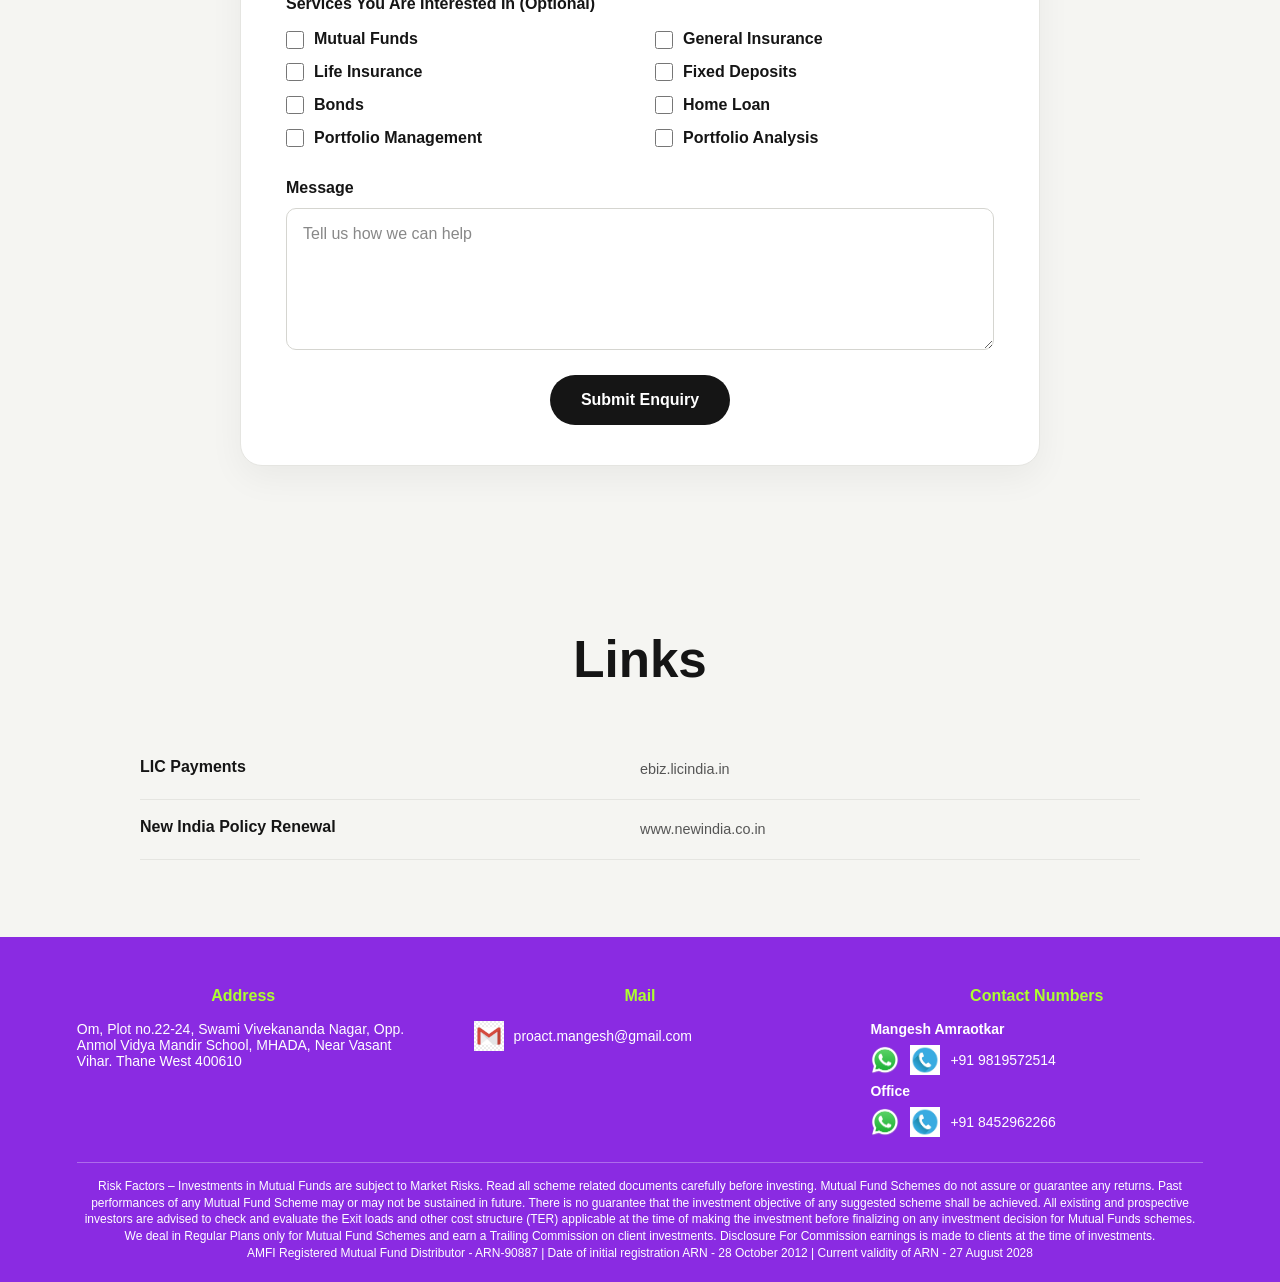
==== commit 4d60bdad: "Update index.html" ====
--- a/index.html
+++ b/index.html
@@ -44,8 +44,8 @@
 
 </div>
 <main>    
-    <section>
-        <div class="advert-content">
+    <section id = "creator-notice">
+        <div class="creator-notice">
             Website designed by <strong>Jyotirmay Amraotkar</strong>.
             Want your own website?
             <a href="https://jyotirmay-amraotkar.github.io/Portfolio/index.html"  target="_blank"  rel="noopener noreferrer">
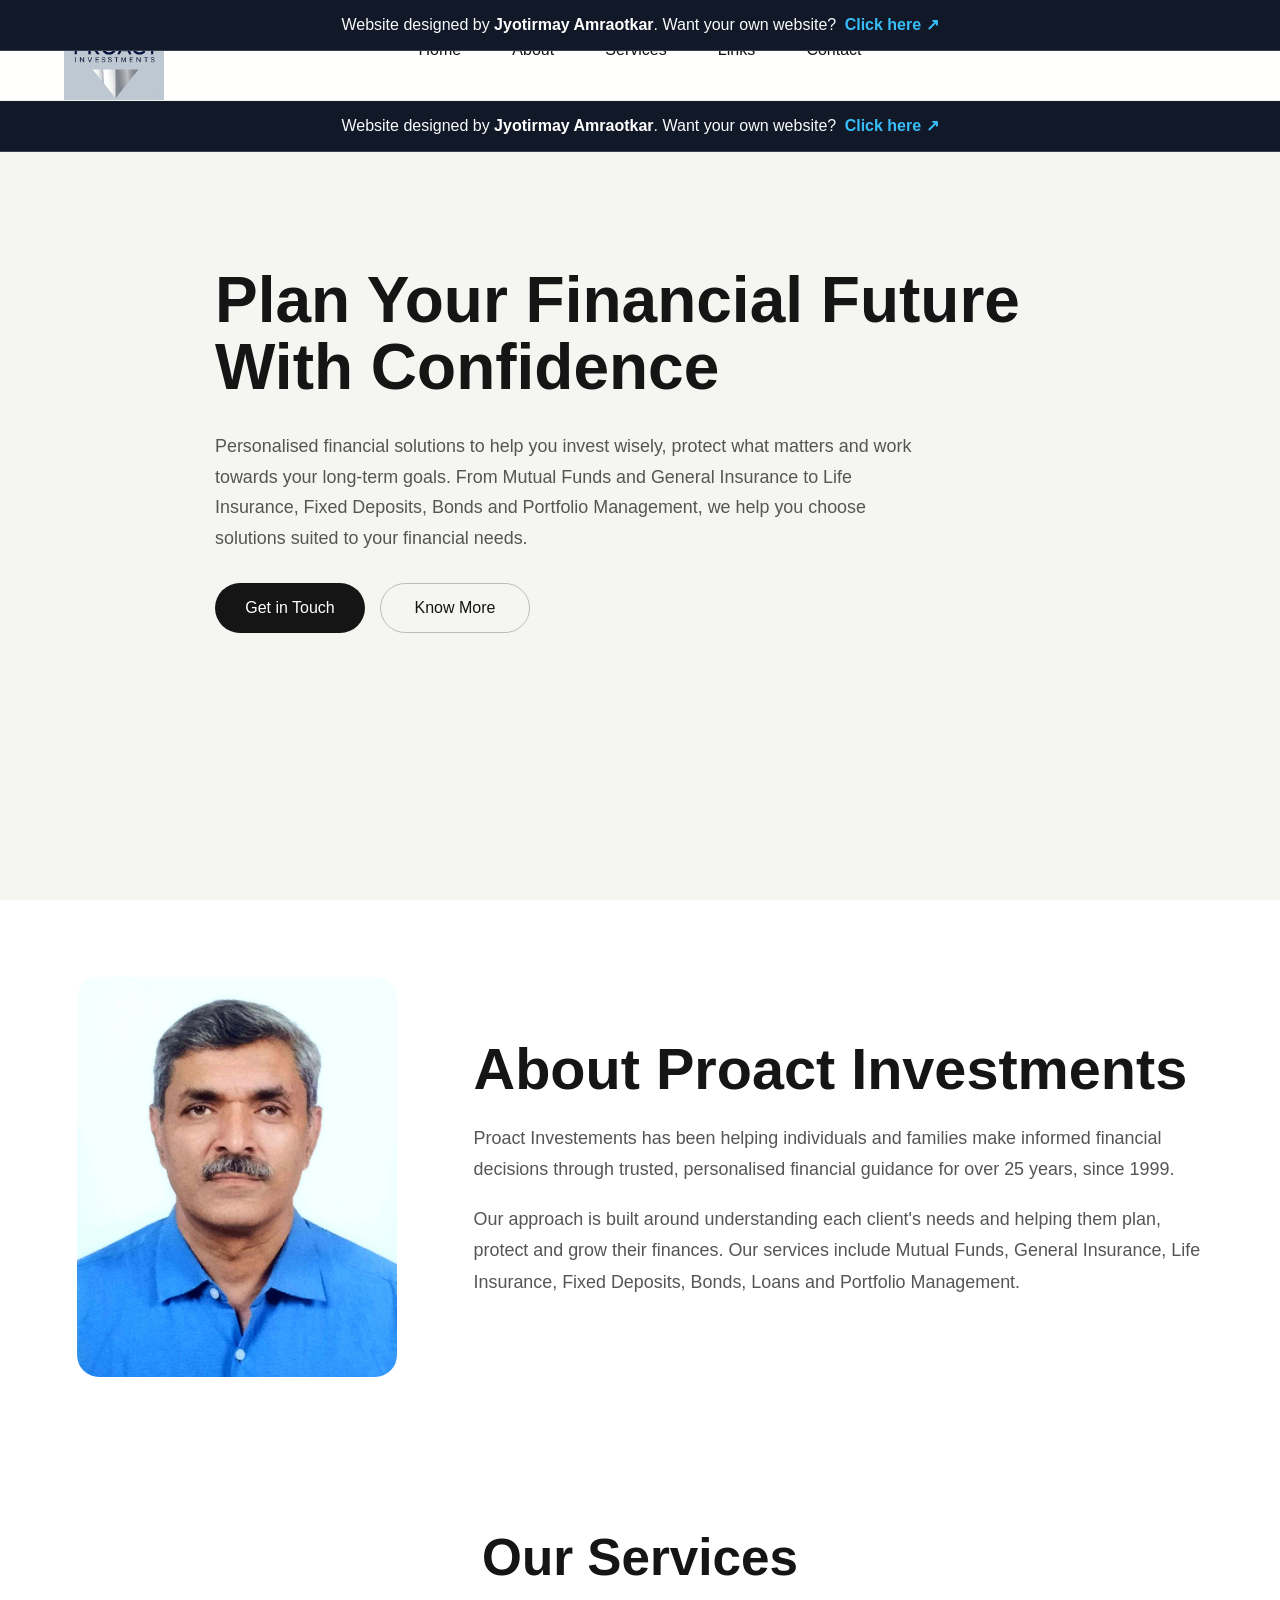
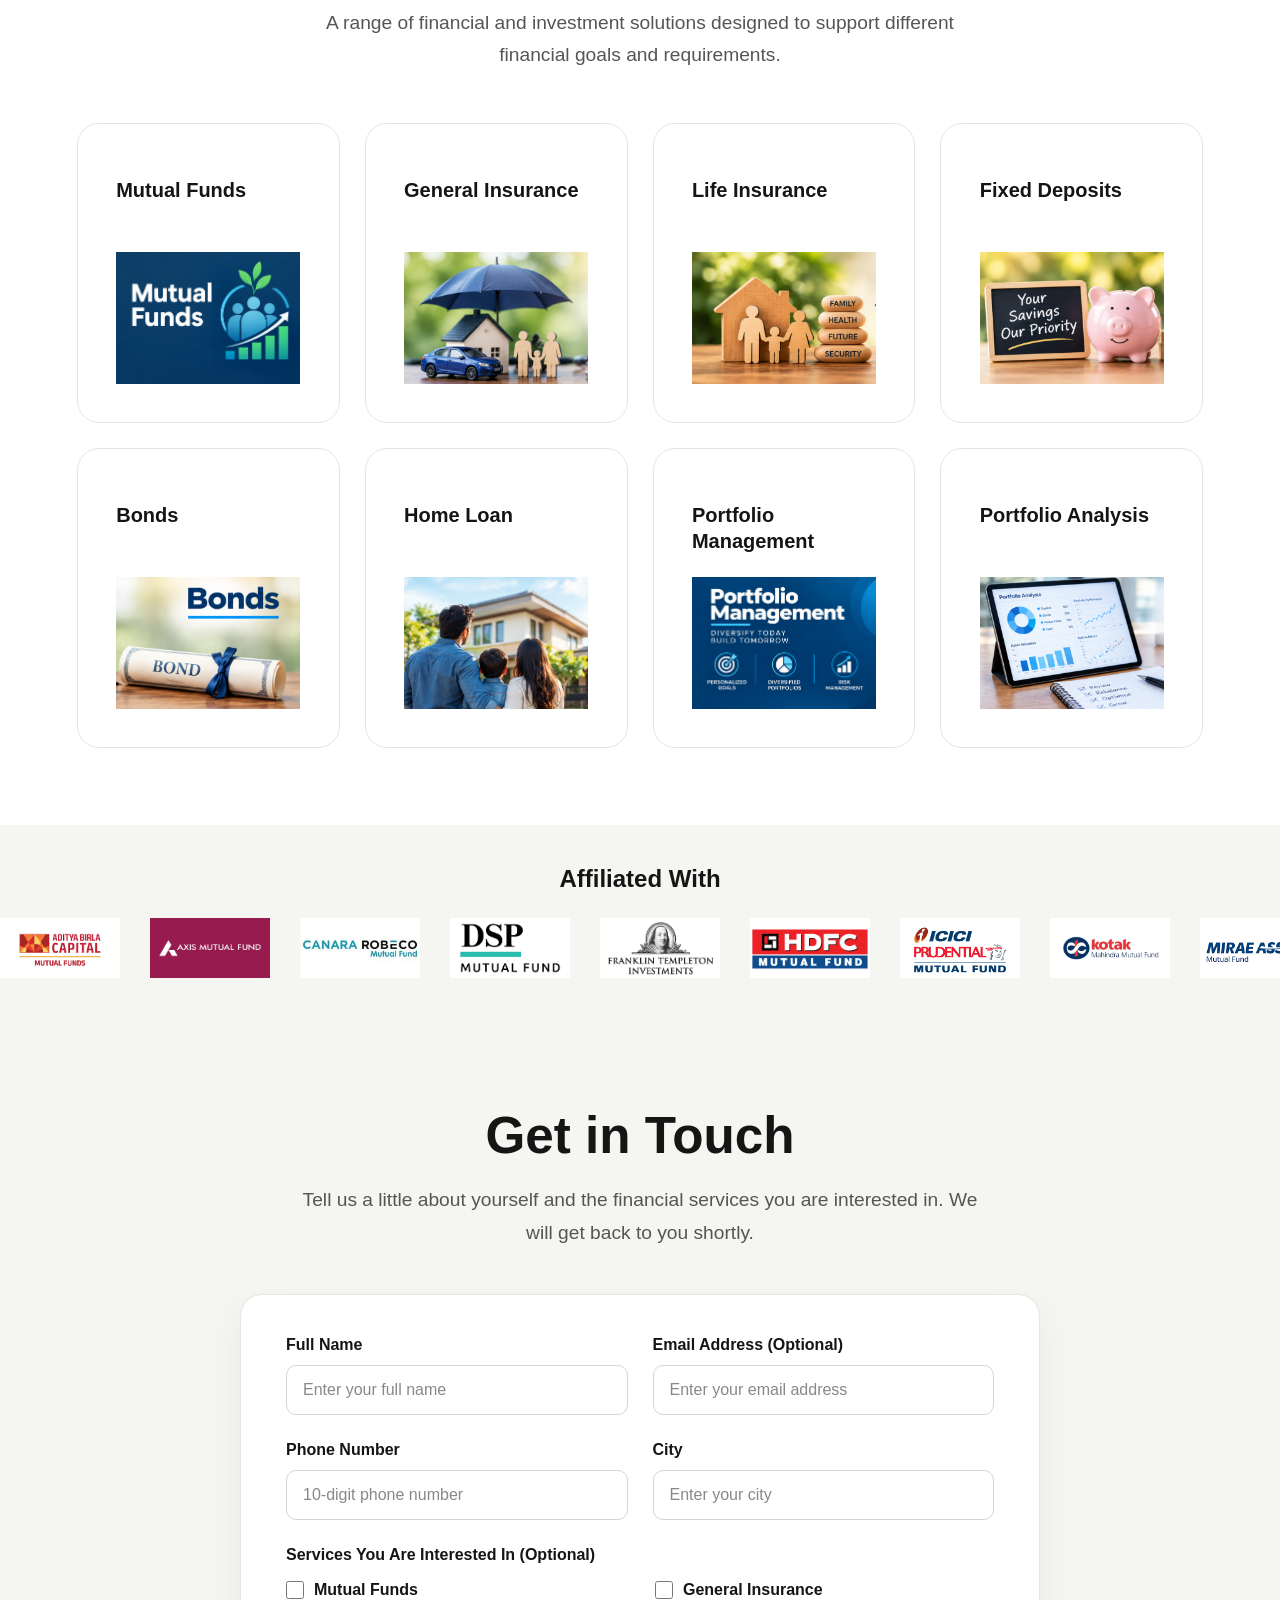
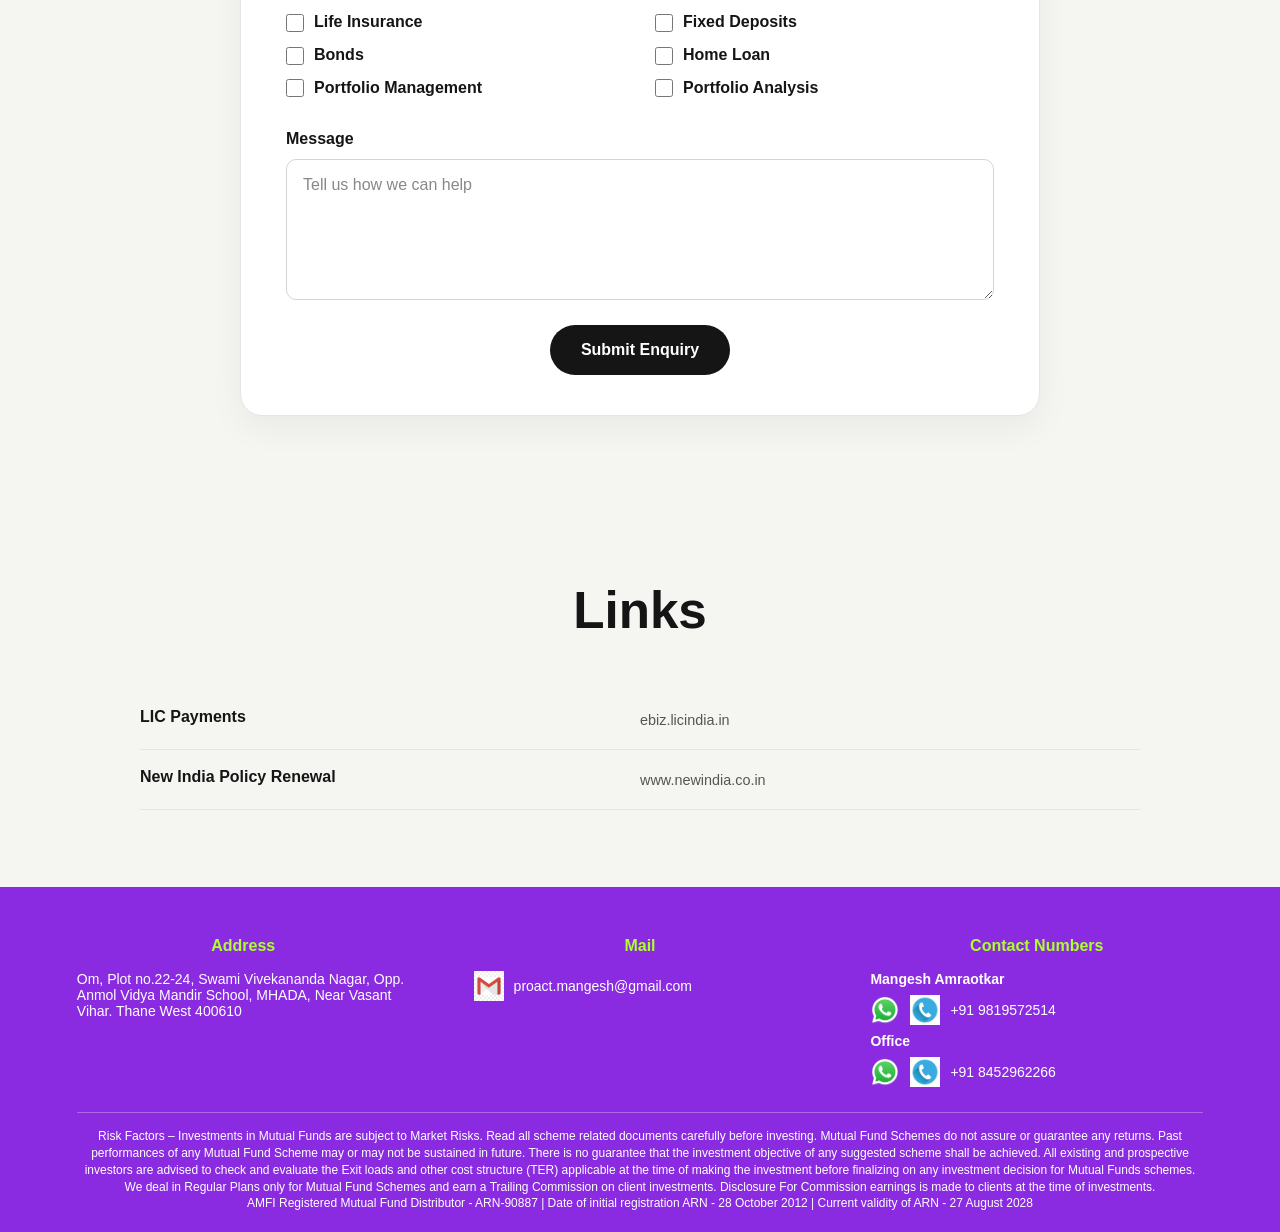
==== commit 374063ff: "Update index.html" ====
--- a/index.html
+++ b/index.html
@@ -320,7 +320,15 @@
         </div>
 
     </section>
-
+    <section id = "creator-notice">
+        <div class="creator-notice">
+            Website designed by <strong>Jyotirmay Amraotkar</strong>.
+            Want your own website?
+            <a href="https://jyotirmay-amraotkar.github.io/Portfolio/index.html"  target="_blank"  rel="noopener noreferrer">
+                Click here ↗
+            </a>
+        </div>
+    </section>
 </main>
 
 <footer id="contact">
--- a/style.css
+++ b/style.css
@@ -1431,23 +1431,27 @@
 
 
 
-/* Creator Advertisement */
+
+/* Creator Notice */
 .creator-notice {
     display: block;
-    position: relative;
+    position: fixed;
+    top: 0;
+    left: 0;
+    z-index: 2147483647;
+
     width: 100%;
     box-sizing: border-box;
-
     margin: 0;
     padding: 0.75rem 5%;
 
-    background-color: #f5f5f2;
-    color: #333;
+    background-color: #111827;
+    color: #F9FAFB;
+    border-bottom: 1px solid #374151;
 
     text-align: center;
     font-size: clamp(0.8rem, 1.5vw, 1rem);
     line-height: 1.6;
-
     overflow-wrap: break-word;
 }
 
@@ -1456,6 +1460,7 @@
 }
 
 .creator-notice strong {
+    color: #FFFFFF;
     font-weight: 700;
 }
 
@@ -1463,15 +1468,15 @@
     display: inline-block;
     margin-inline-start: 0.25rem;
 
-    color: #2563eb;
-    font-weight: 600;
+    color: #38BDF8;
+    font-weight: 700;
     text-decoration: none;
 
     transition: color 0.2s ease;
 }
 
 .creator-notice a:hover {
-    color: #1d4ed8;
+    color: #BAE6FD;
     text-decoration: underline;
 }
 
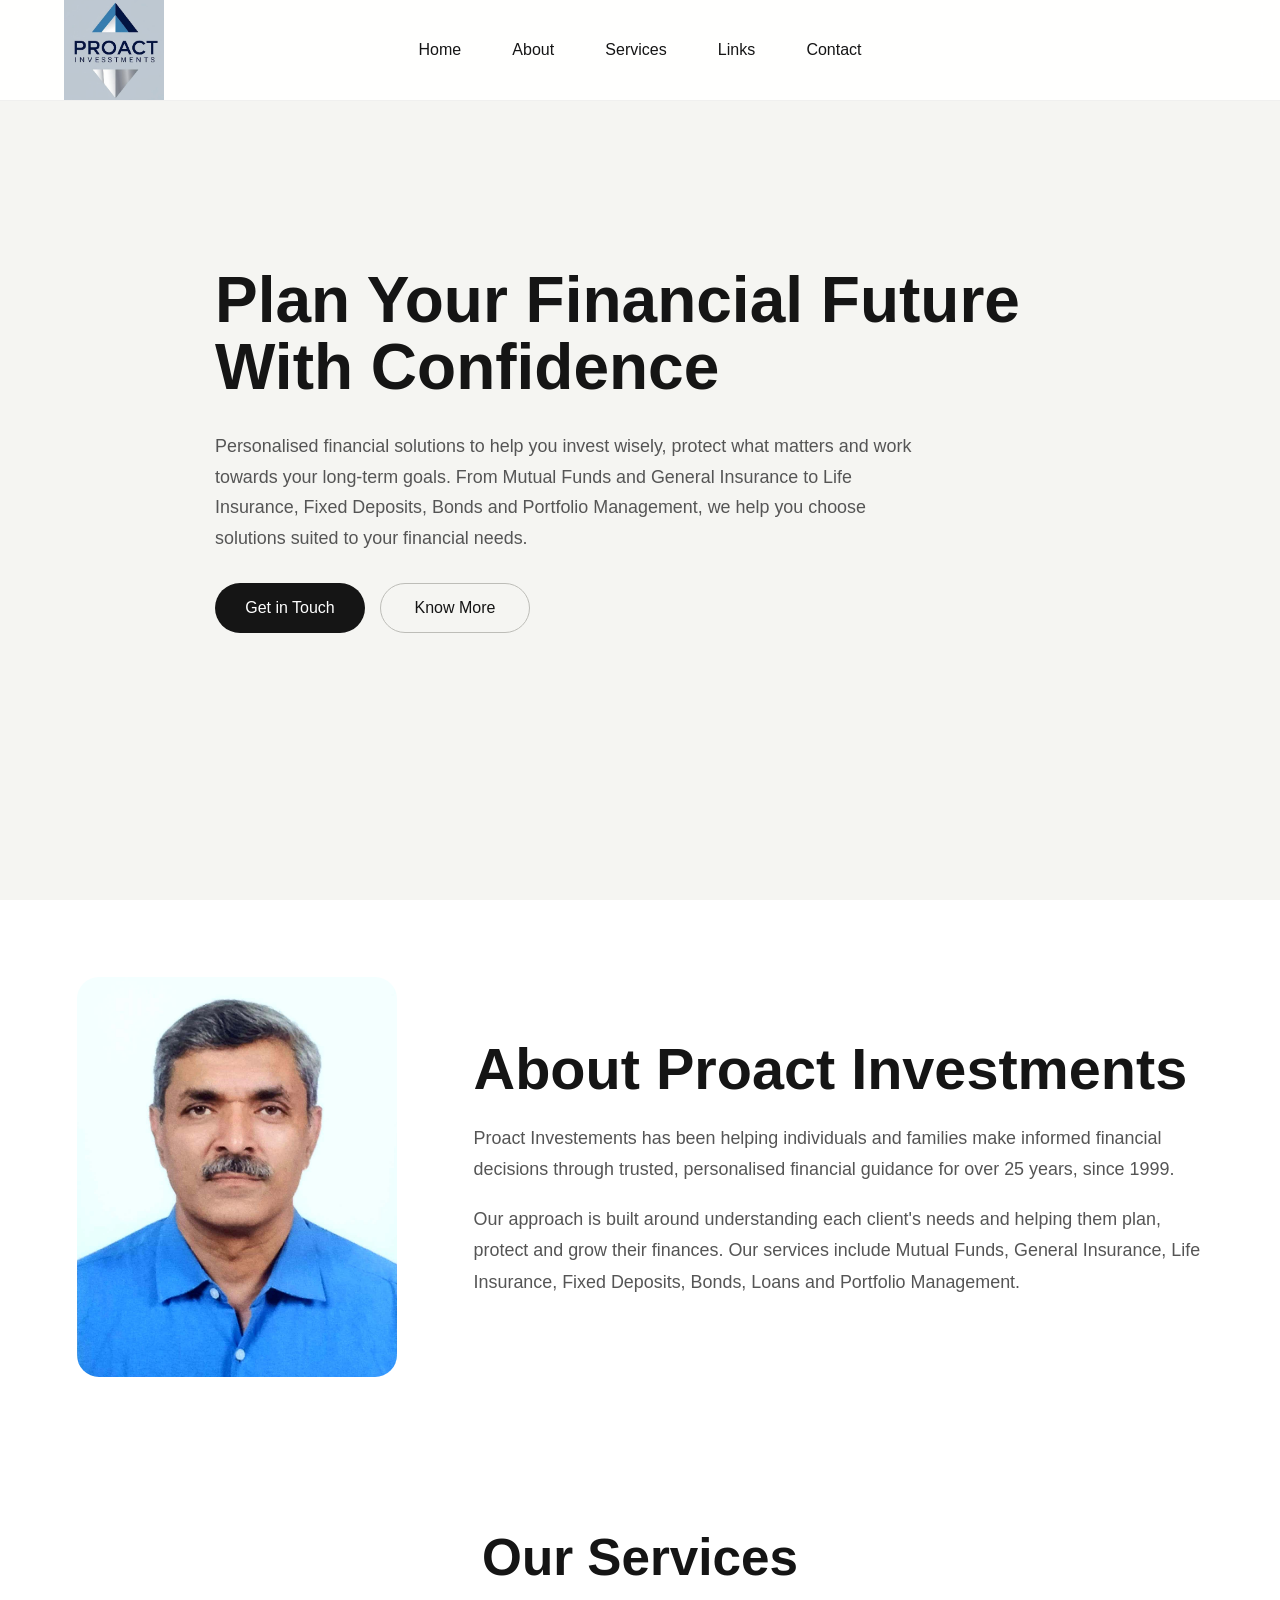
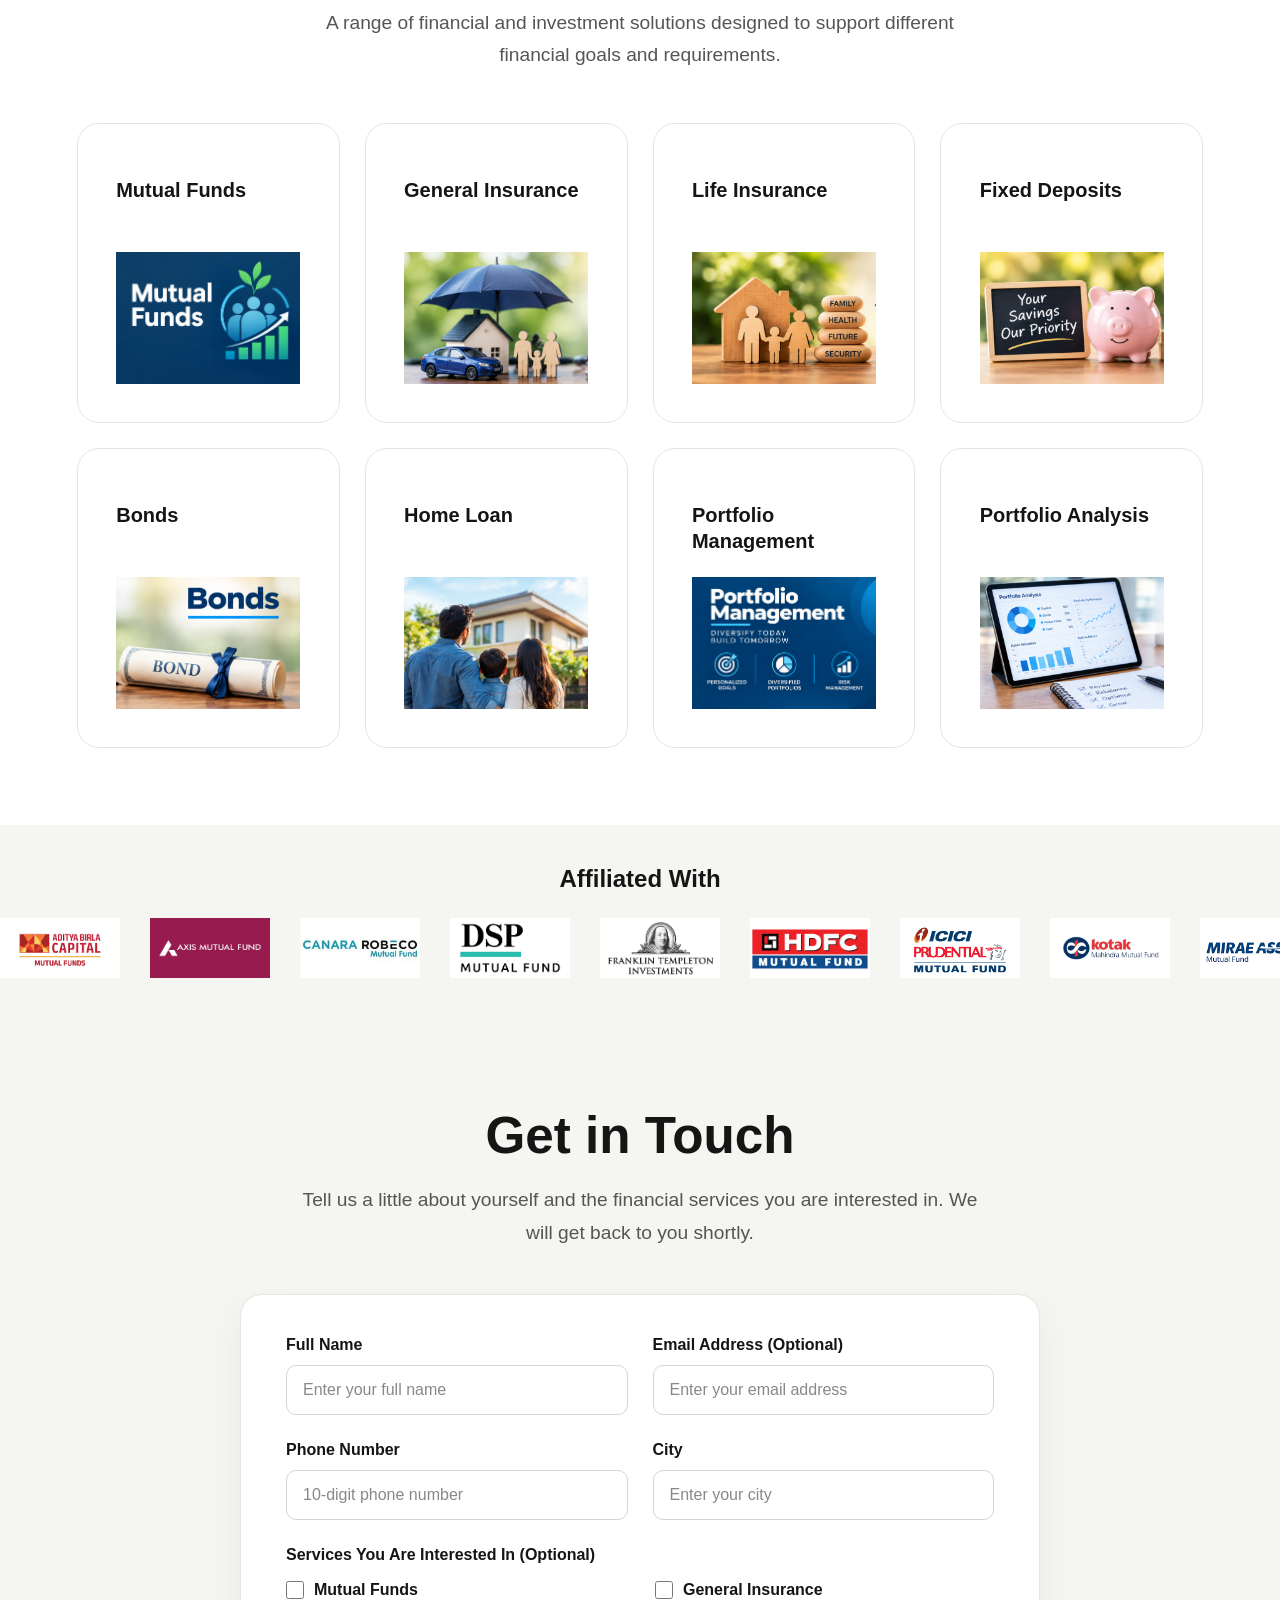
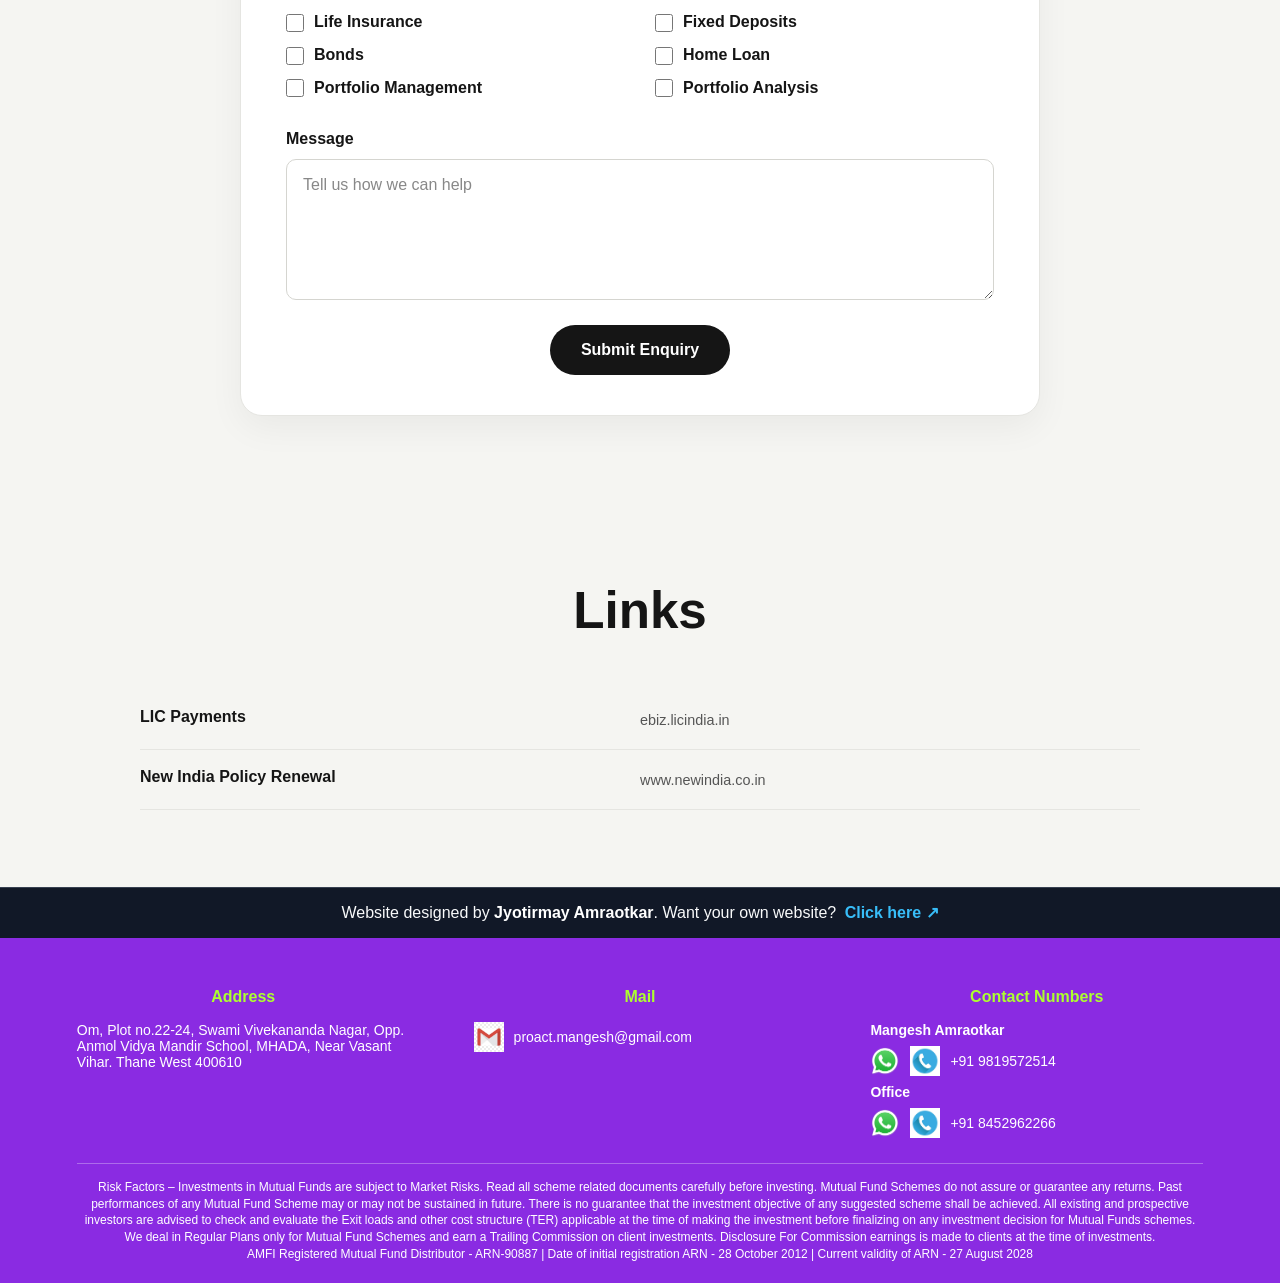
==== commit b481bb16: "Update index.html" ====
--- a/index.html
+++ b/index.html
@@ -44,15 +44,6 @@
 
 </div>
 <main>    
-    <section id = "creator-notice">
-        <div class="creator-notice">
-            Website designed by <strong>Jyotirmay Amraotkar</strong>.
-            Want your own website?
-            <a href="https://jyotirmay-amraotkar.github.io/Portfolio/index.html"  target="_blank"  rel="noopener noreferrer">
-                Click here ↗
-            </a>
-        </div>
-    </section>
     <section id="home" class="hero">
         <div class="hero-content">
             <h1>Plan Your Financial Future With Confidence</h1>
--- a/style.css
+++ b/style.css
@@ -1435,11 +1435,6 @@
 /* Creator Notice */
 .creator-notice {
     display: block;
-    position: fixed;
-    top: 0;
-    left: 0;
-    z-index: 2147483647;
-
     width: 100%;
     box-sizing: border-box;
     margin: 0;
@@ -1447,7 +1442,7 @@
 
     background-color: #111827;
     color: #F9FAFB;
-    border-bottom: 1px solid #374151;
+    border-top: 1px solid #374151;
 
     text-align: center;
     font-size: clamp(0.8rem, 1.5vw, 1rem);
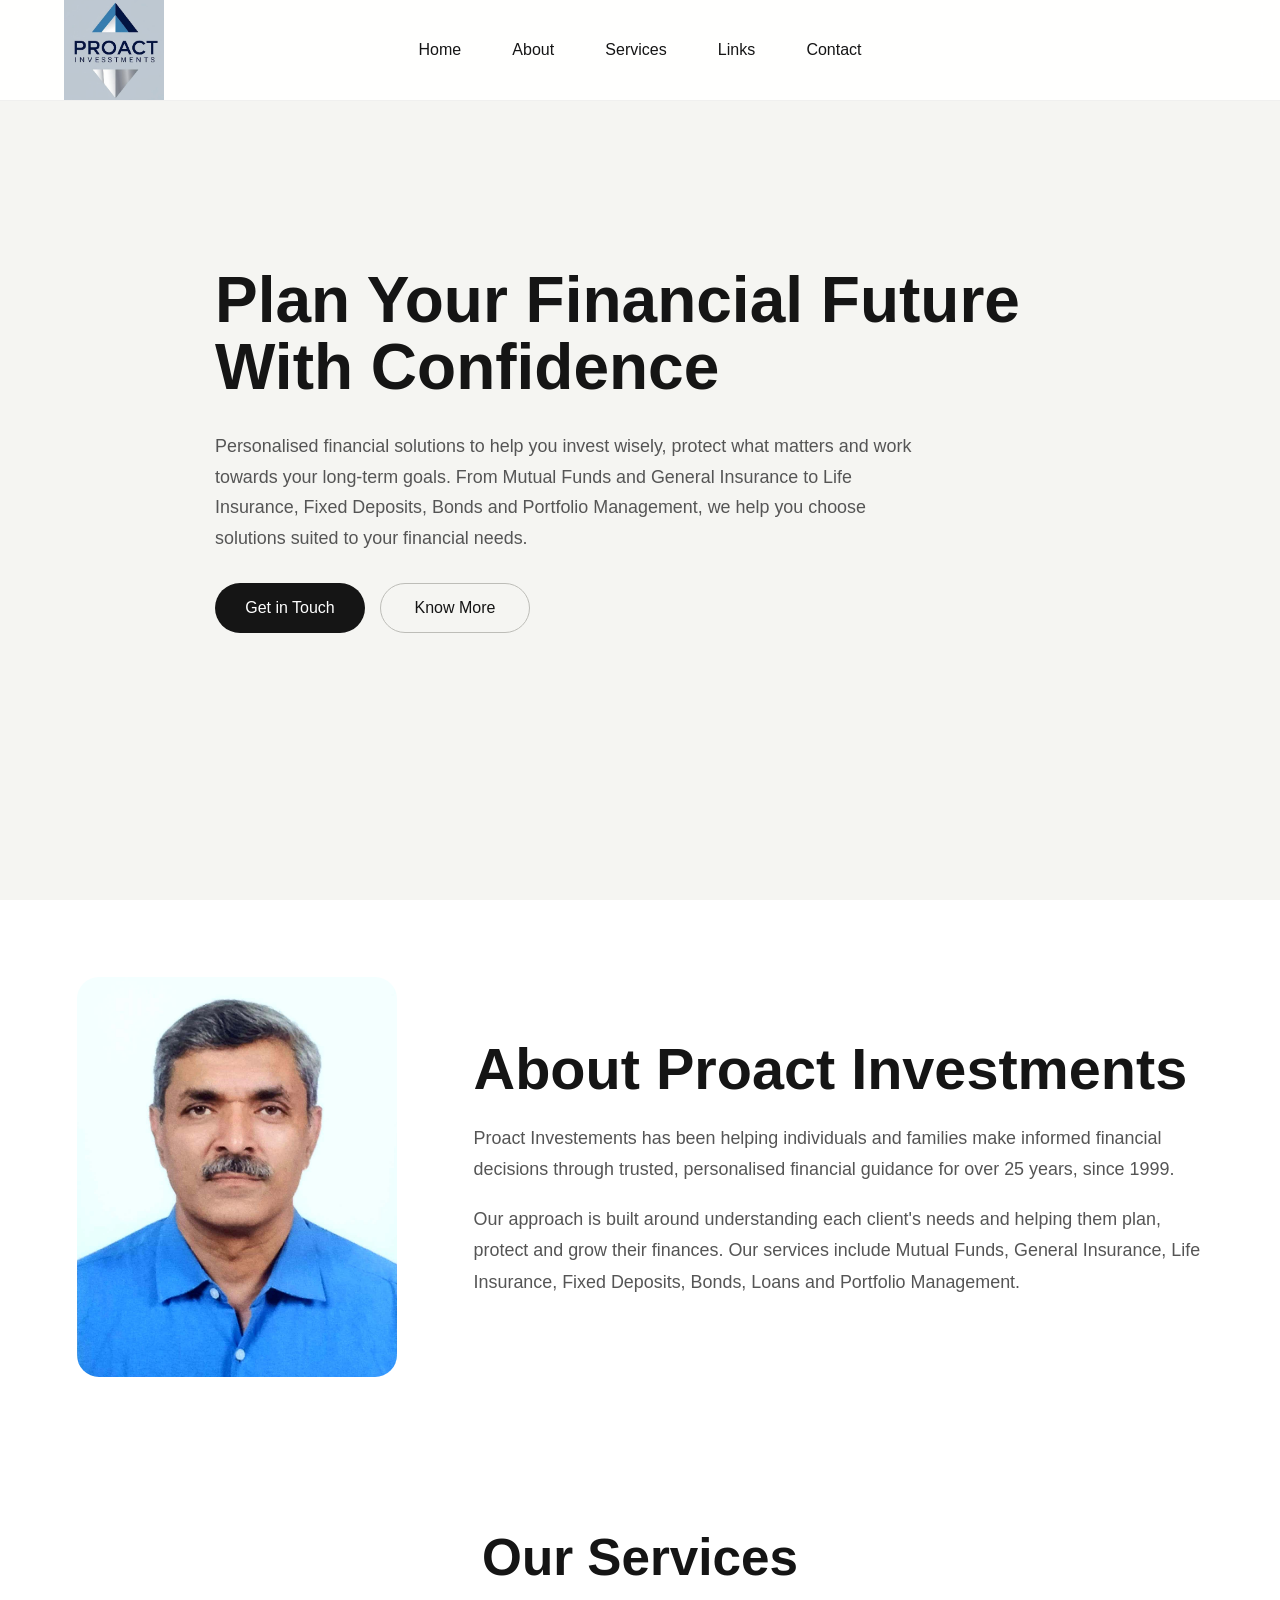
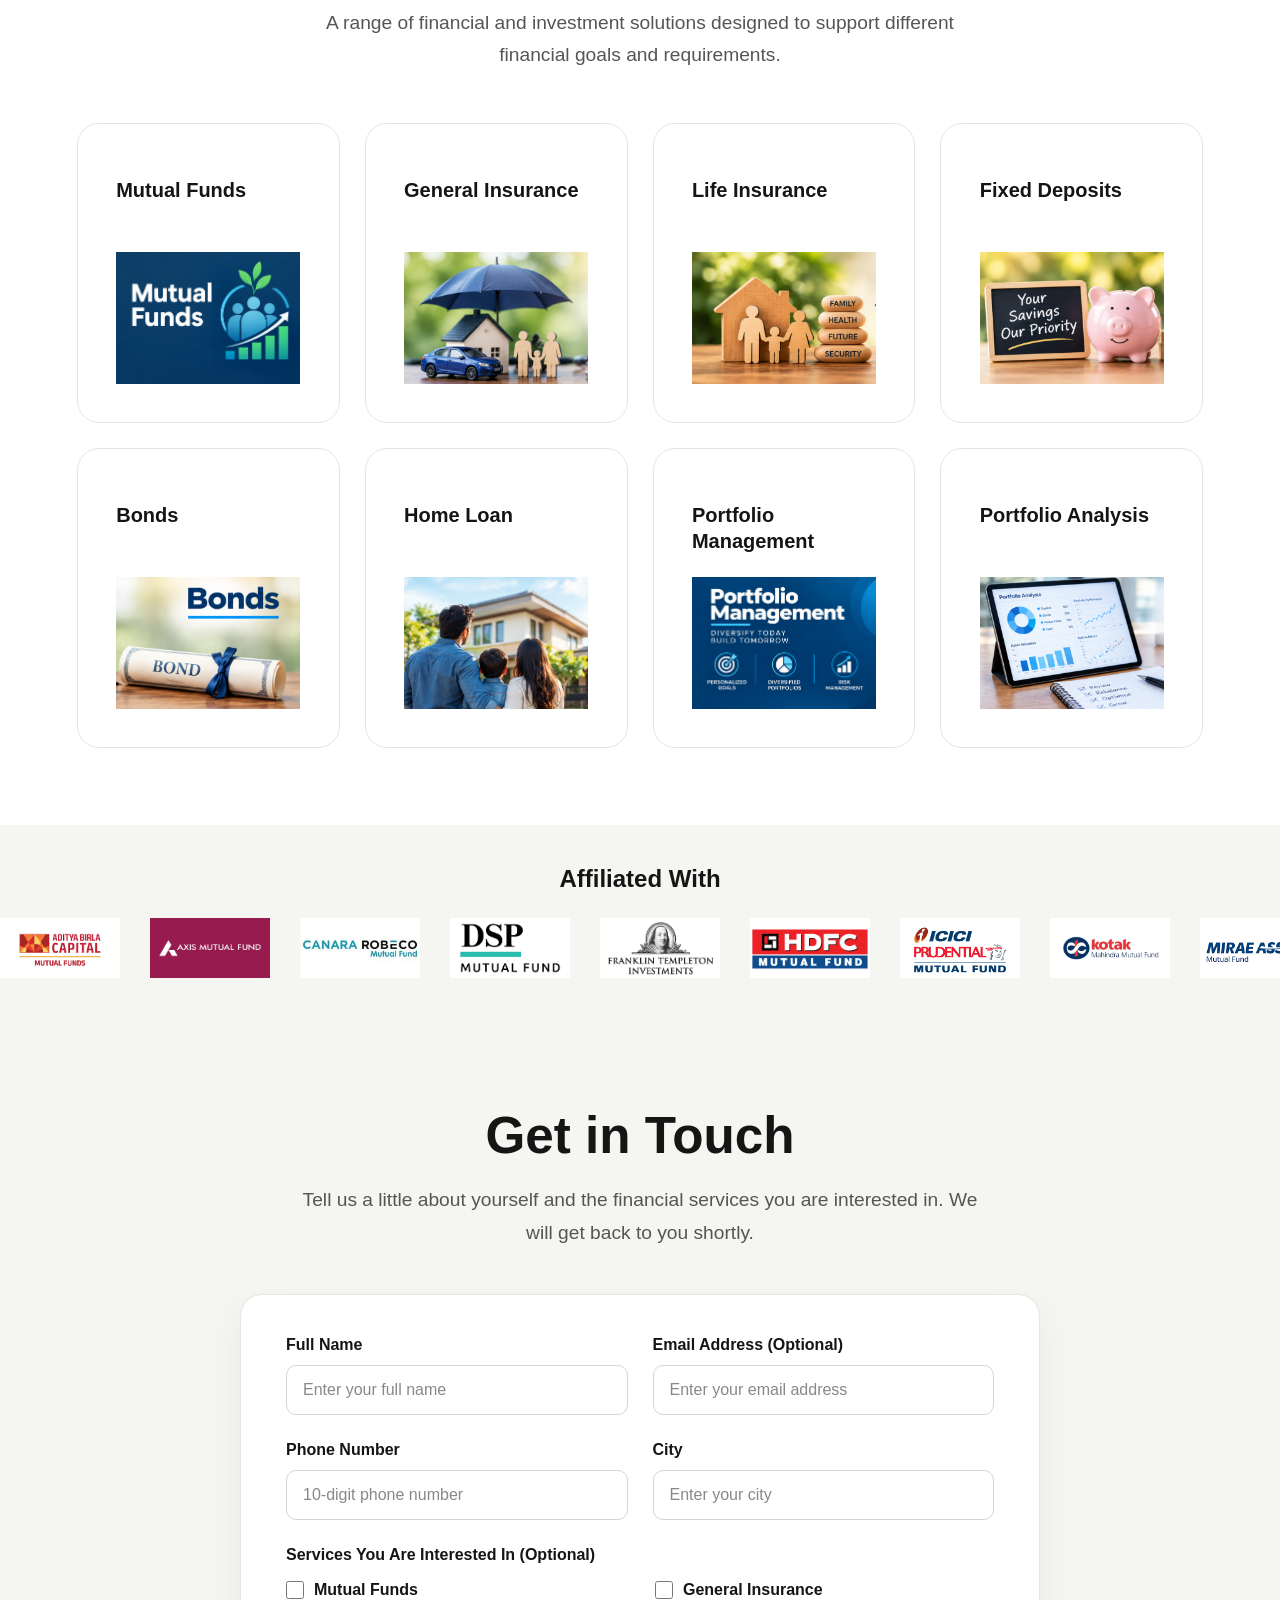
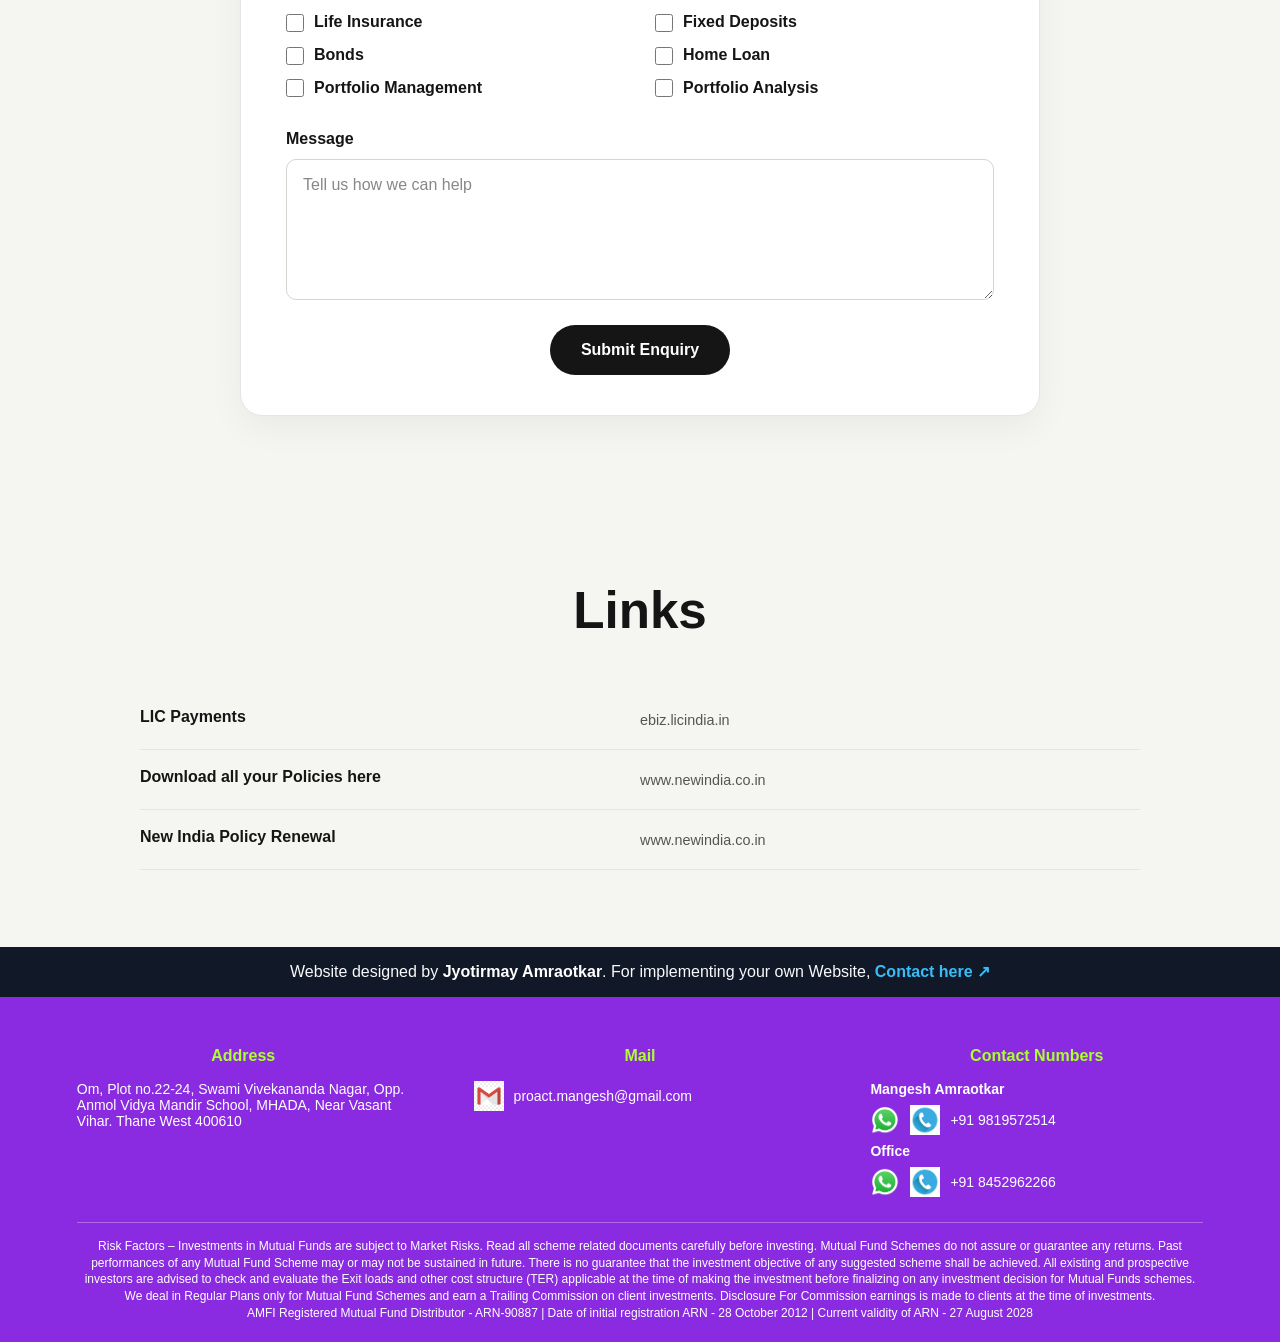
==== commit b339c08b: "Update index.html" ====
--- a/index.html
+++ b/index.html
@@ -289,23 +289,24 @@
         <div class="links-grid">
 
             <div class="link-item">
-
                 <div class="link-info">
                     <h3>LIC Payments</h3>
                 </div>
-
                 <a href="https://ebiz.licindia.in/D2CPM/?_ga=2.135355507.333589188.1790401181-675152320.1788937190#DirectPay" target="_blank">ebiz.licindia.in</a>
-
             </div>
 
             <div class="link-item">
-
+                <div class="link-info">
+                    <h3>Download all your Policies here</h3>
+                </div>
+                <a href="https://www.newindia.co.in/download-policy-document" target="_blank">www.newindia.co.in</a>
+            </div>
+            
+            <div class="link-item">
                 <div class="link-info">
                     <h3>New India Policy Renewal</h3>
                 </div>
-
                 <a href="https://www.newindia.co.in/portal/quickRenewPost/renewal" target="_blank">www.newindia.co.in</a>
-
             </div>
 
         </div>
@@ -314,9 +315,9 @@
     <section id = "creator-notice">
         <div class="creator-notice">
             Website designed by <strong>Jyotirmay Amraotkar</strong>.
-            Want your own website?
+            For implementing your own Website,
             <a href="https://jyotirmay-amraotkar.github.io/Portfolio/index.html"  target="_blank"  rel="noopener noreferrer">
-                Click here ↗
+                Contact here ↗
             </a>
         </div>
     </section>
--- a/style.css
+++ b/style.css
@@ -1432,21 +1432,15 @@
 
 
 
+
 /* Creator Notice */
 .creator-notice {
-    display: block;
-    width: 100%;
-    box-sizing: border-box;
-    margin: 0;
-    padding: 0.75rem 5%;
-
     background-color: #111827;
     color: #F9FAFB;
-    border-top: 1px solid #374151;
-
     text-align: center;
     font-size: clamp(0.8rem, 1.5vw, 1rem);
     line-height: 1.6;
+    padding: 0.75rem 5%;
     overflow-wrap: break-word;
 }
 
@@ -1460,13 +1454,9 @@
 }
 
 .creator-notice a {
-    display: inline-block;
-    margin-inline-start: 0.25rem;
-
     color: #38BDF8;
     font-weight: 700;
     text-decoration: none;
-
     transition: color 0.2s ease;
 }
 
@@ -1486,8 +1476,4 @@
         padding: 0.65rem 4%;
         line-height: 1.7;
     }
-
-    .creator-notice a {
-        margin-inline-start: 0.15rem;
-    }
-}
+}
